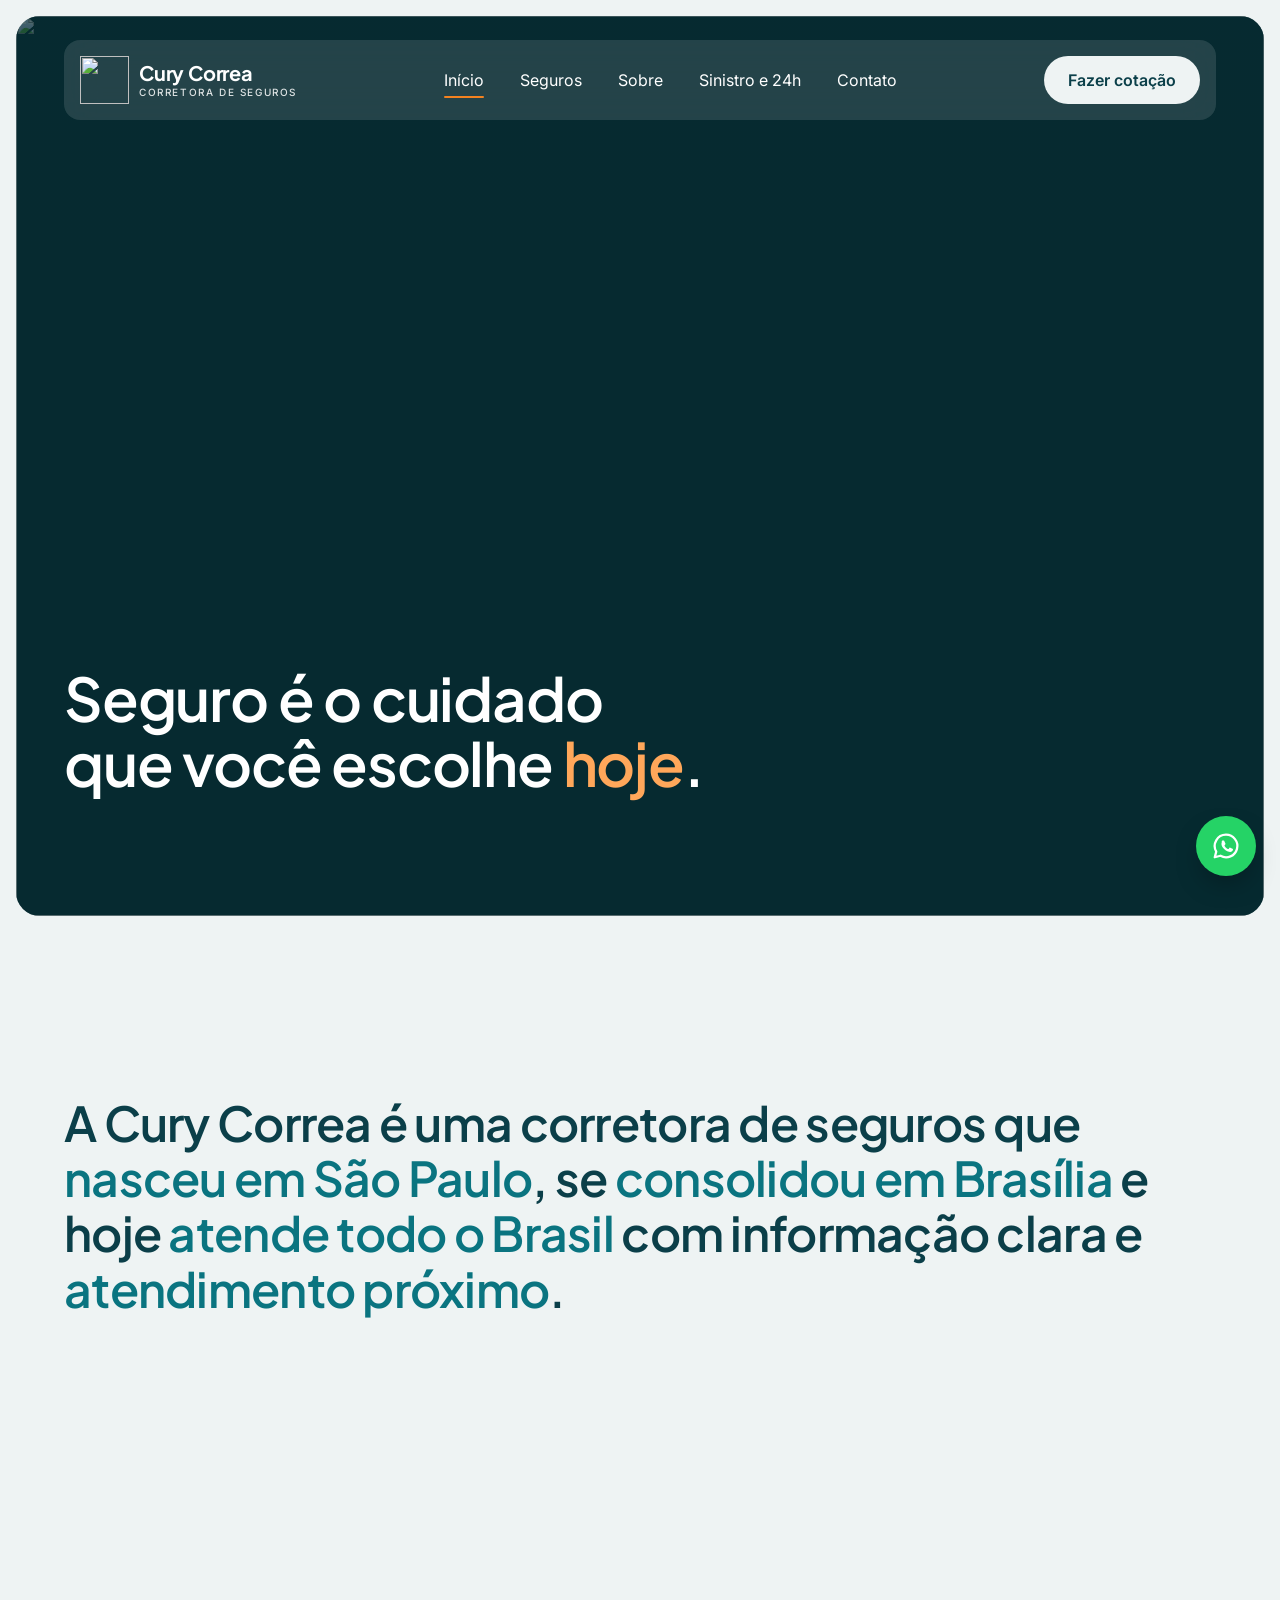
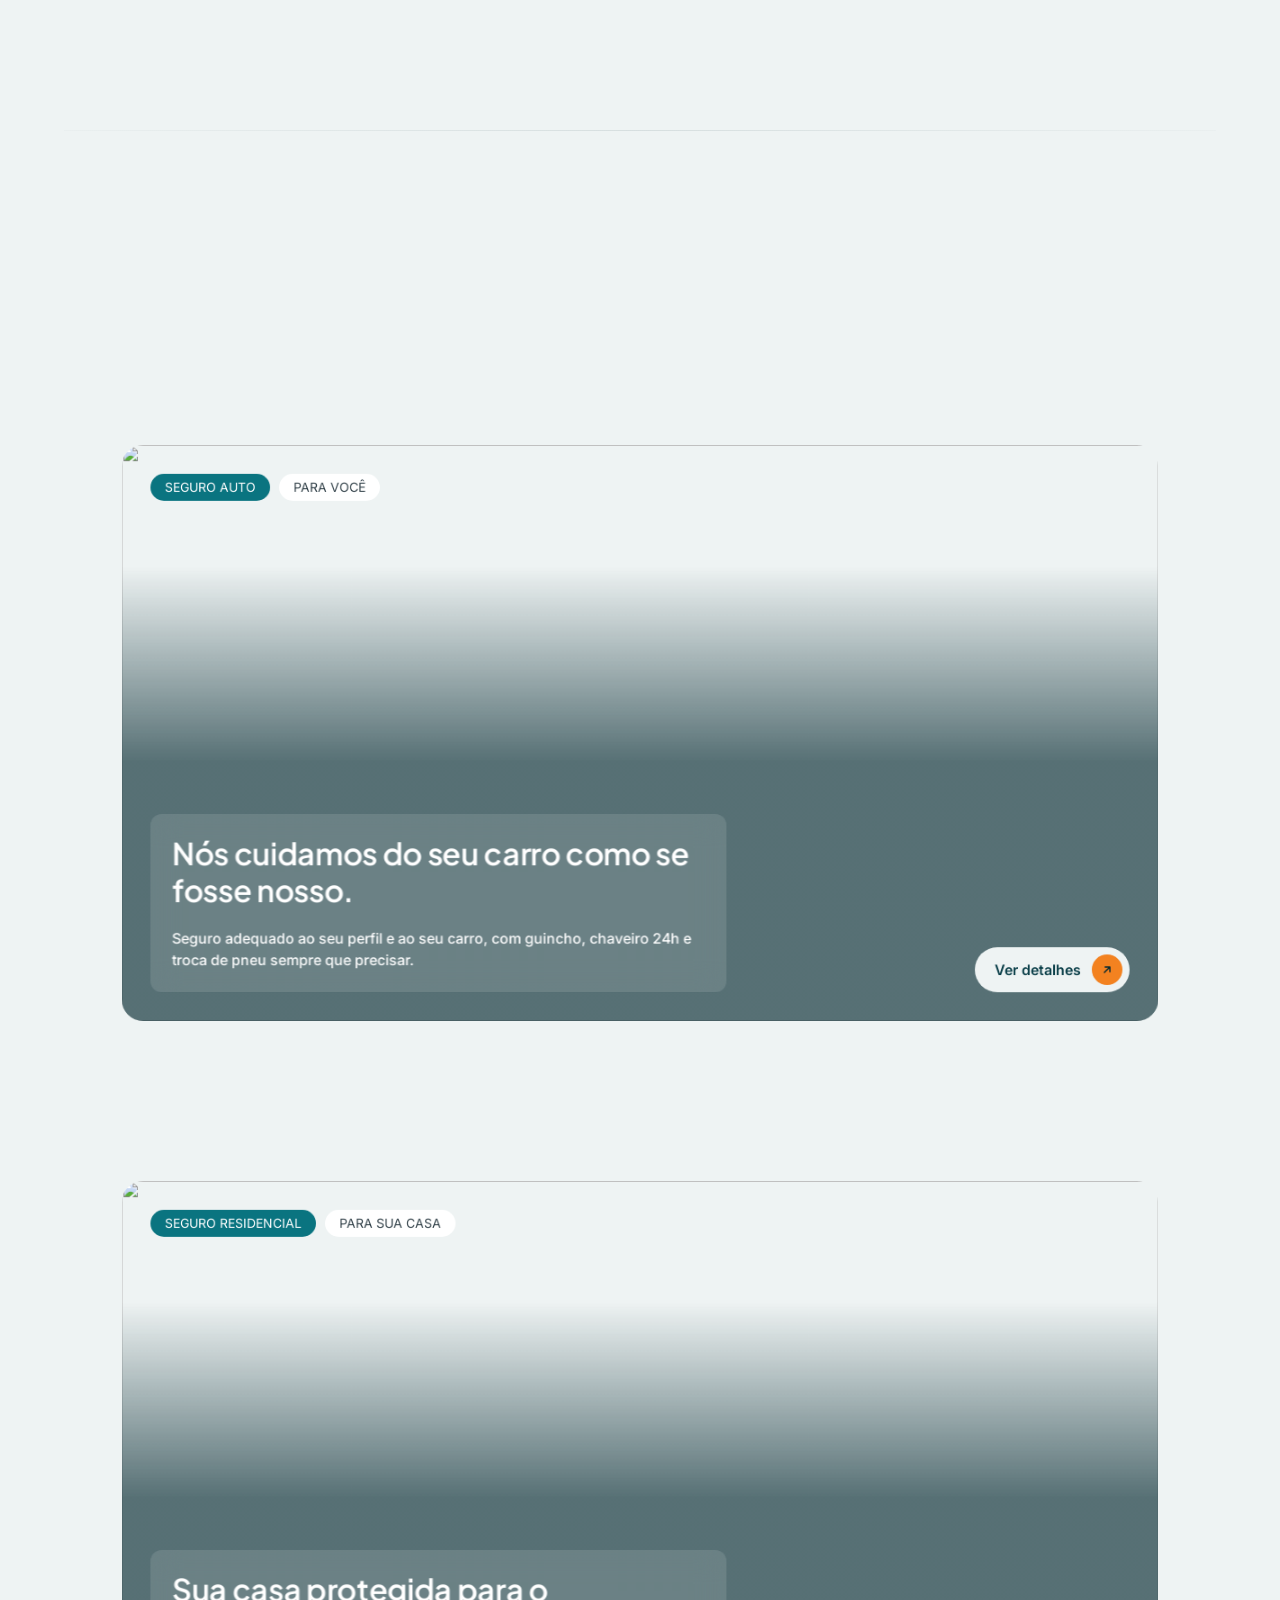
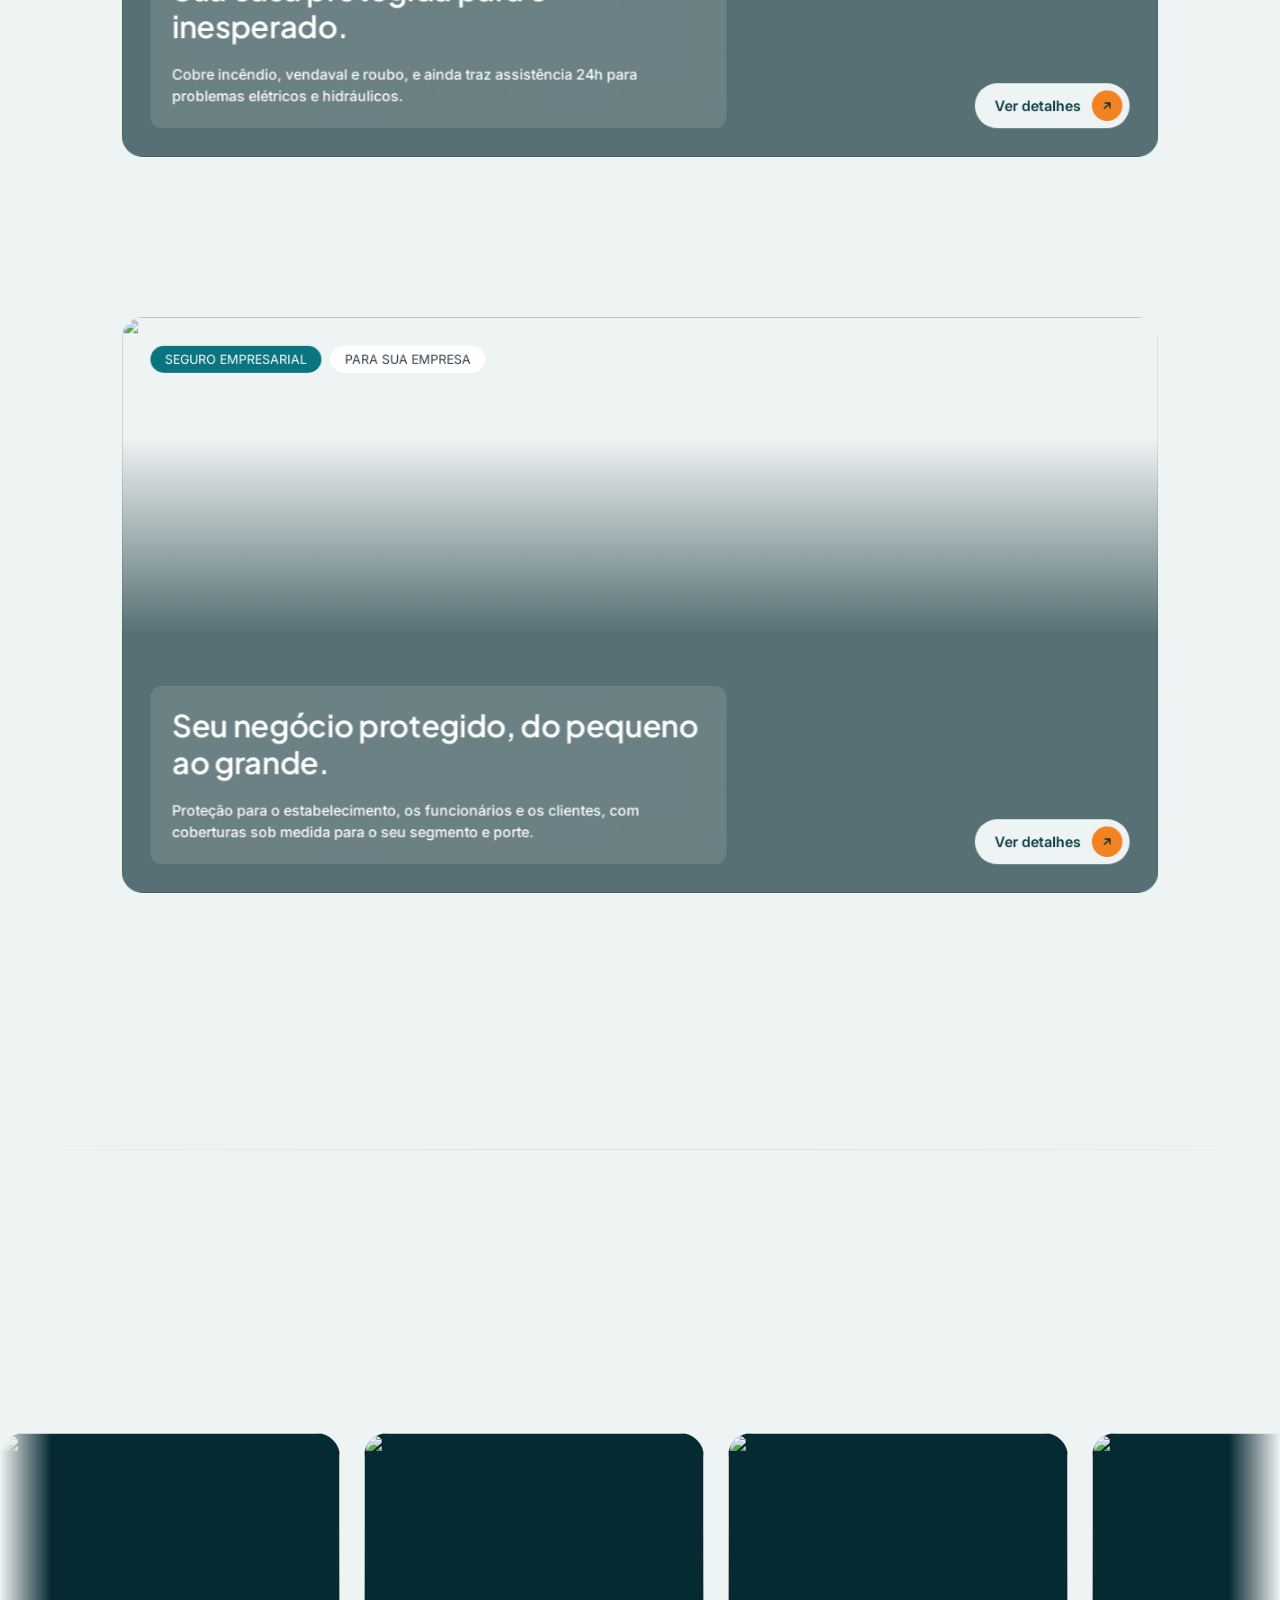
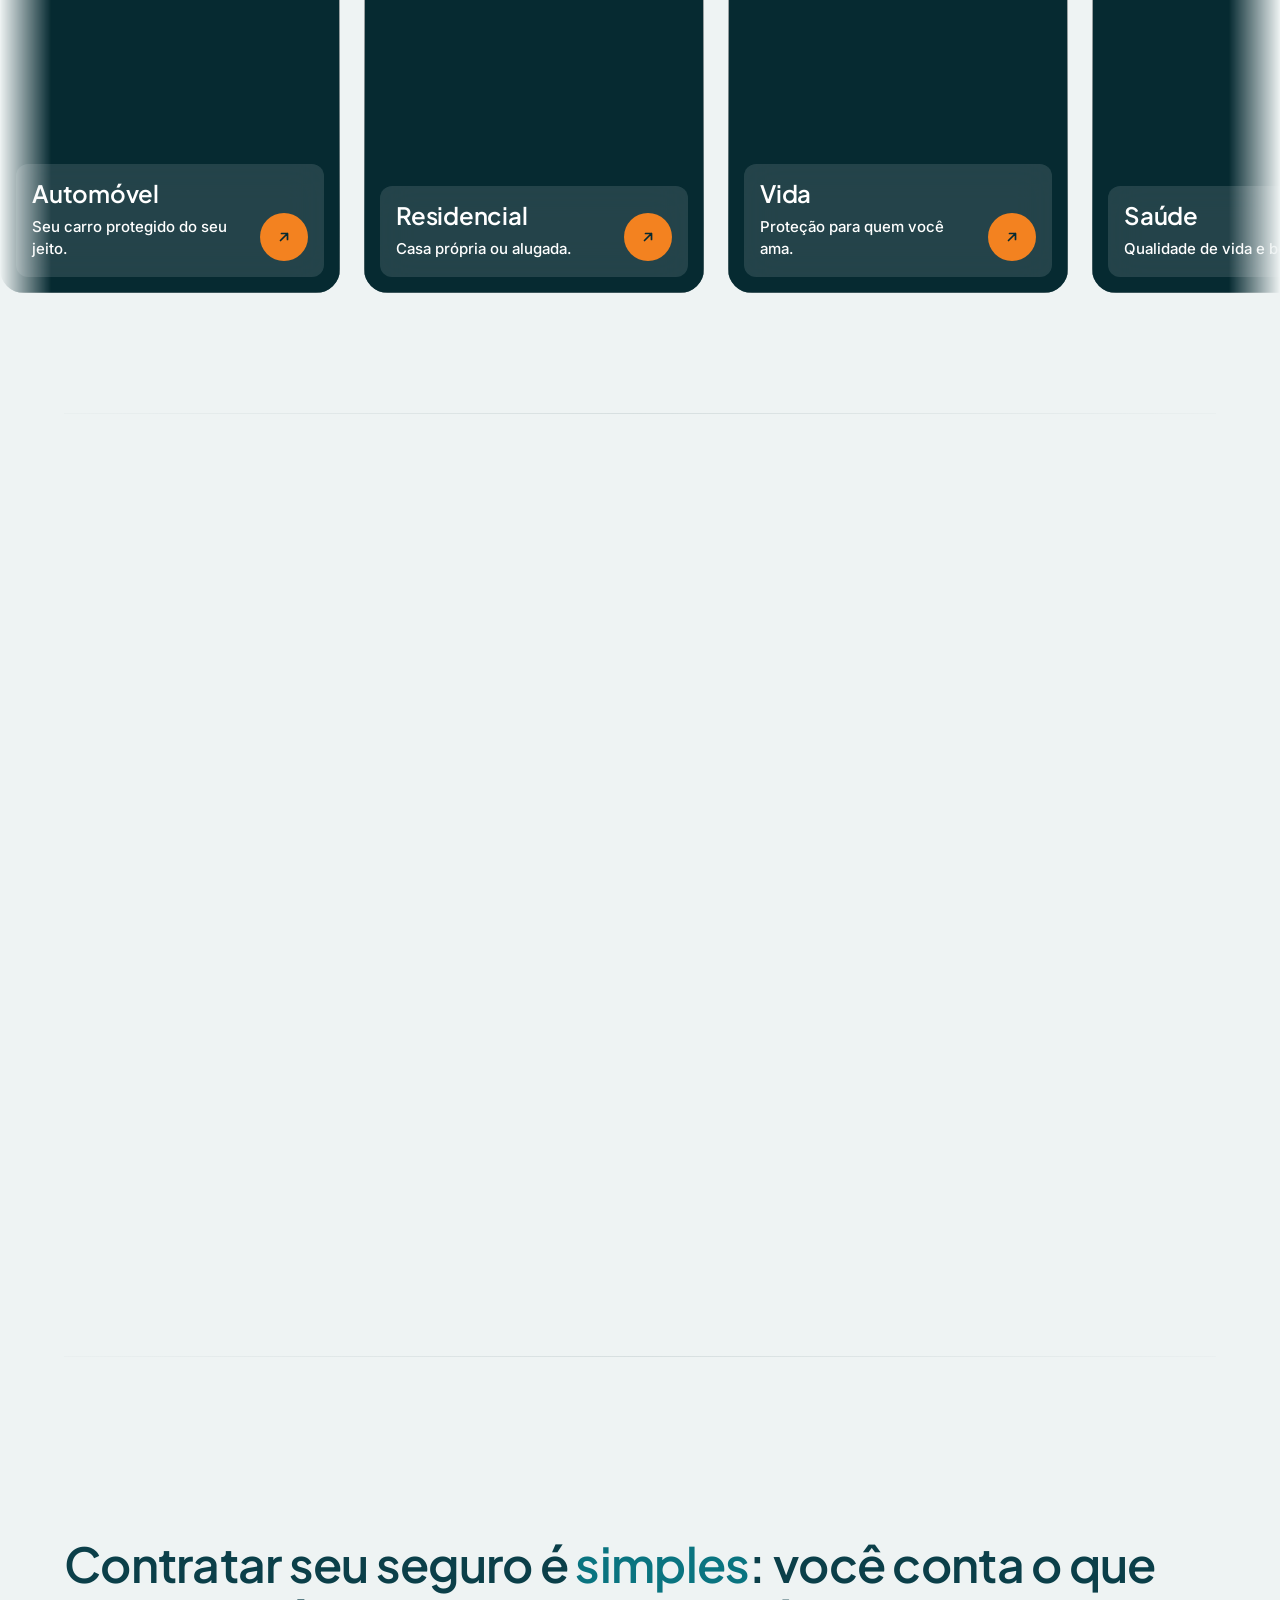
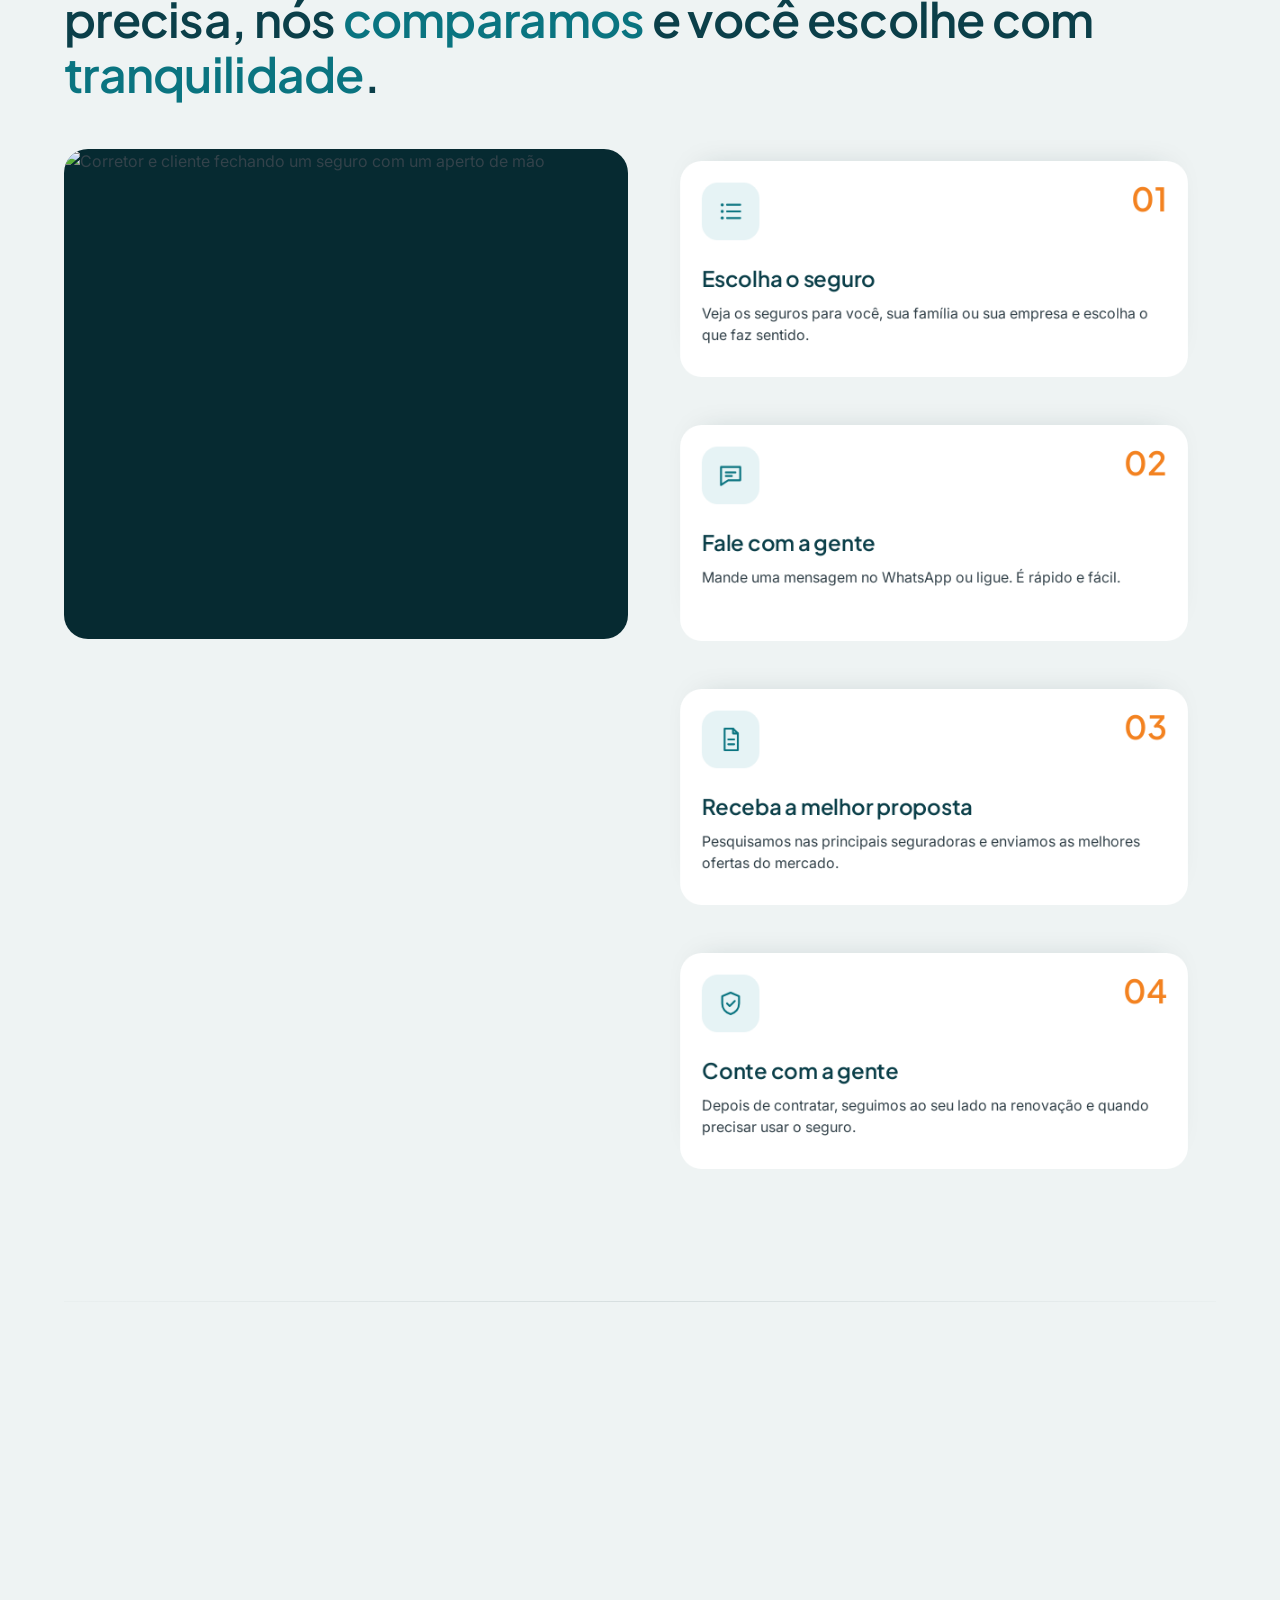
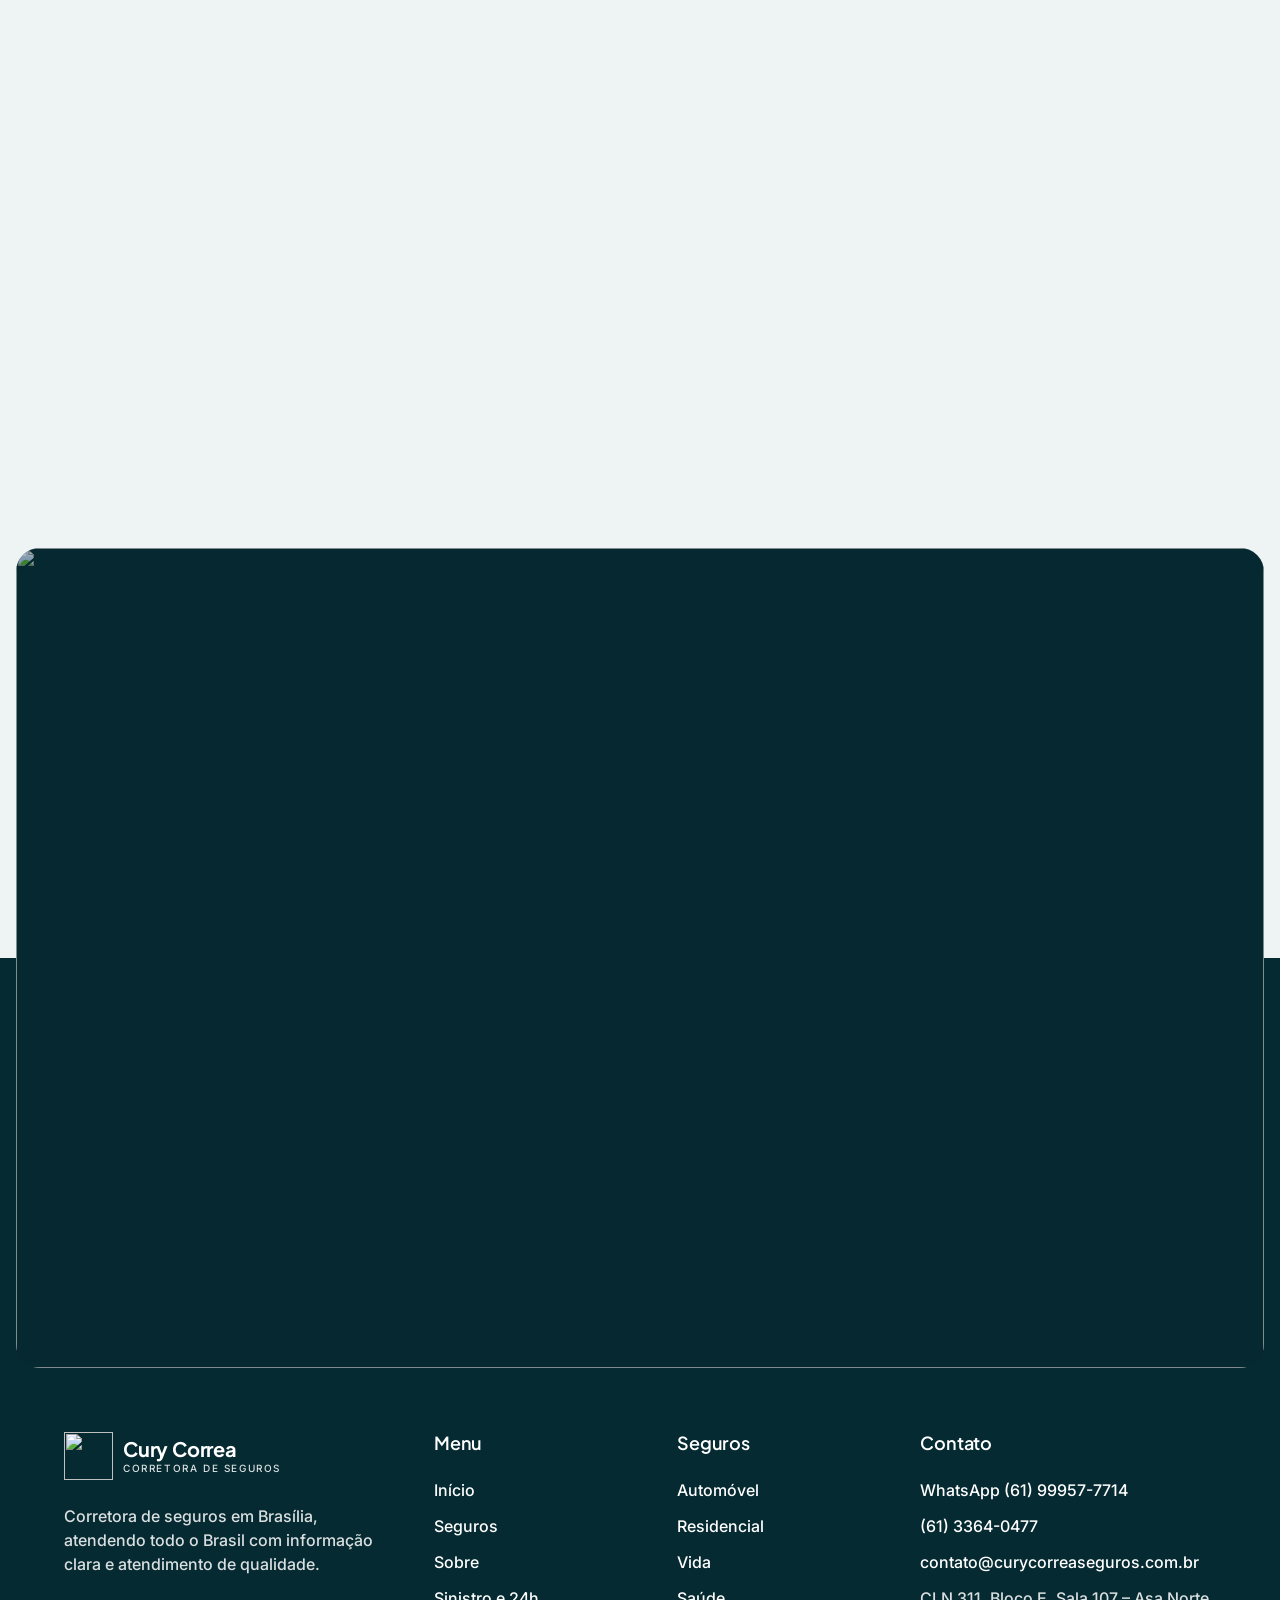
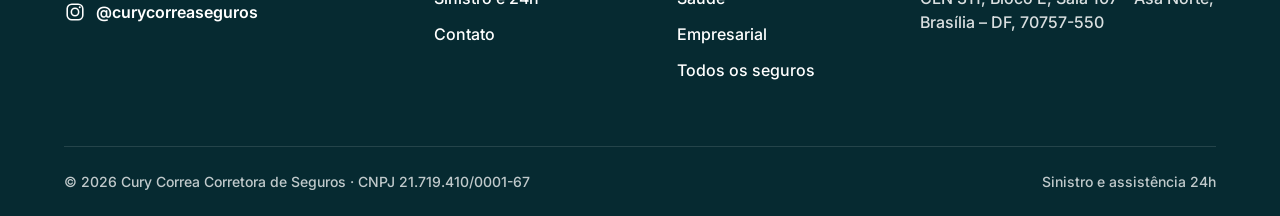
==== index.html @ 8db3d8bc "Alinha o conteúdo ao site antigo e remove informações não confirmadas - Adiciona HDI, Bradesco, Azul" ====
<!doctype html>
<html lang="pt-BR">
<head>
  <meta charset="utf-8">
  <meta name="viewport" content="width=device-width, initial-scale=1">
  <title>Cury Correa Seguros – Corretora de seguros em Brasília</title>
  <meta name="description" content="Corretora de seguros em Brasília que atende todo o Brasil. Comparamos diversas seguradoras para encontrar o seguro certo para você, sua família e sua empresa.">
  <meta name="theme-color" content="#062A31">
  <link rel="icon" href="images/favicon.png" type="image/png">
  <link rel="apple-touch-icon" href="images/favicon.png">
  <link rel="preconnect" href="https://fonts.googleapis.com">
  <link rel="preconnect" href="https://fonts.gstatic.com" crossorigin>
  <link href="https://fonts.googleapis.com/css2?family=Plus+Jakarta+Sans:wght@500;600;700&family=Inter:wght@400;500;600&display=swap" rel="stylesheet">
  <link rel="stylesheet" href="css/styles.css">
  <script>document.documentElement.classList.add('js');</script>
</head>
<body>

  <!-- Ícones reutilizados -->
  <svg width="0" height="0" style="position:absolute" aria-hidden="true">
    <symbol id="i-arrow" viewBox="0 0 16 16"><path d="M4.5 11.5l7-7M5.5 4.5h6v6" fill="none" stroke="currentColor" stroke-width="1.7" stroke-linecap="round" stroke-linejoin="round"/></symbol>
    <symbol id="i-whatsapp" viewBox="0 0 24 24"><path d="M12 3a9 9 0 0 0-7.8 13.5L3 21l4.6-1.2A9 9 0 1 0 12 3z" fill="none" stroke="currentColor" stroke-width="1.8" stroke-linejoin="round"/><path d="M8.6 8.2c.3-.6.6-.6.9-.6h.6c.2 0 .4 0 .6.5l.8 1.9c.1.2.1.4 0 .6l-.6.8c-.1.2-.2.3 0 .6.6 1 1.5 1.9 2.6 2.4.3.1.4.1.6-.1l.7-.9c.2-.2.4-.2.6-.1l1.8.9c.3.1.4.2.4.4 0 .6-.3 1.4-1 1.8-.6.4-1.6.6-3.6-.3-1.9-.9-3.4-2.6-4.1-3.8-.7-1.3-.6-2.5-.3-3.1z" fill="currentColor"/></symbol>
    <symbol id="i-info" viewBox="0 0 24 24"><g fill="none" stroke="currentColor" stroke-width="1.6" stroke-linecap="round" stroke-linejoin="round"><circle cx="12" cy="12" r="9"/><path d="M12 11v5M12 7.5h.01"/></g></symbol>
    <symbol id="i-building" viewBox="0 0 24 24"><g fill="none" stroke="currentColor" stroke-width="1.6" stroke-linecap="round" stroke-linejoin="round"><path d="M3 9.5L12 4l9 5.5M5 10v8M9.5 10v8M14.5 10v8M19 10v8M3 20.5h18"/></g></symbol>
    <symbol id="i-user" viewBox="0 0 24 24"><g fill="none" stroke="currentColor" stroke-width="1.6" stroke-linecap="round" stroke-linejoin="round"><circle cx="12" cy="8" r="3.5"/><path d="M5 20c.8-3.6 3.6-5.5 7-5.5s6.2 1.9 7 5.5"/></g></symbol>
    <symbol id="i-lifebuoy" viewBox="0 0 24 24"><g fill="none" stroke="currentColor" stroke-width="1.6" stroke-linecap="round" stroke-linejoin="round"><circle cx="12" cy="12" r="9"/><circle cx="12" cy="12" r="3.8"/><path d="M5.6 5.6l3.7 3.7M14.7 14.7l3.7 3.7M18.4 5.6l-3.7 3.7M9.3 14.7l-3.7 3.7"/></g></symbol>
    <symbol id="i-list" viewBox="0 0 24 24"><g fill="none" stroke="currentColor" stroke-width="1.6" stroke-linecap="round" stroke-linejoin="round"><path d="M9 6.5h11M9 12h11M9 17.5h11"/></g><circle cx="5" cy="6.5" r="1.3" fill="currentColor"/><circle cx="5" cy="12" r="1.3" fill="currentColor"/><circle cx="5" cy="17.5" r="1.3" fill="currentColor"/></symbol>
    <symbol id="i-chat" viewBox="0 0 24 24"><g fill="none" stroke="currentColor" stroke-width="1.6" stroke-linecap="round" stroke-linejoin="round"><path d="M4 5h16v11H10l-6 4z"/><path d="M8 9.5h8M8 12.5h5"/></g></symbol>
    <symbol id="i-doc" viewBox="0 0 24 24"><g fill="none" stroke="currentColor" stroke-width="1.6" stroke-linecap="round" stroke-linejoin="round"><path d="M7 3h7l4 4v14H7z"/><path d="M14 3v4h4M10 12h5M10 16h5"/></g></symbol>
    <symbol id="i-shield" viewBox="0 0 24 24"><g fill="none" stroke="currentColor" stroke-width="1.6" stroke-linecap="round" stroke-linejoin="round"><path d="M12 3l7 3v6c0 4.5-3 7.6-7 9-4-1.4-7-4.5-7-9V6z"/><path d="M9 12l2.2 2.2L15.5 10"/></g></symbol>
    <symbol id="i-instagram" viewBox="0 0 24 24"><g fill="none" stroke="currentColor" stroke-width="1.7"><rect x="3.5" y="3.5" width="17" height="17" rx="5"/><circle cx="12" cy="12" r="4"/></g><circle cx="17.2" cy="6.8" r="1.1" fill="currentColor"/></symbol>
    <symbol id="i-phone" viewBox="0 0 24 24"><g fill="none" stroke="currentColor" stroke-width="1.6" stroke-linecap="round" stroke-linejoin="round"><path d="M6.5 3.5h3l1.5 4.5-2 1.3a10.5 10.5 0 0 0 5.7 5.7l1.3-2 4.5 1.5v3a2 2 0 0 1-2 2A16.5 16.5 0 0 1 4.5 5.5a2 2 0 0 1 2-2z"/></g></symbol>
    <symbol id="i-mail" viewBox="0 0 24 24"><g fill="none" stroke="currentColor" stroke-width="1.6" stroke-linecap="round" stroke-linejoin="round"><rect x="3" y="5" width="18" height="14" rx="2"/><path d="M3.5 6.5l8.5 6 8.5-6"/></g></symbol>
    <symbol id="i-pin" viewBox="0 0 24 24"><g fill="none" stroke="currentColor" stroke-width="1.6" stroke-linecap="round" stroke-linejoin="round"><path d="M12 21s-6.5-5.6-6.5-11a6.5 6.5 0 0 1 13 0c0 5.4-6.5 11-6.5 11z"/><circle cx="12" cy="10" r="2.4"/></g></symbol>
    <symbol id="i-clock" viewBox="0 0 24 24"><g fill="none" stroke="currentColor" stroke-width="1.6" stroke-linecap="round" stroke-linejoin="round"><circle cx="12" cy="12" r="9"/><path d="M12 7v5l3.2 2"/></g></symbol>
    <symbol id="i-wrench" viewBox="0 0 24 24"><g fill="none" stroke="currentColor" stroke-width="1.6" stroke-linecap="round" stroke-linejoin="round"><path d="M14.5 6.5a4 4 0 0 0-5.3 5L4 16.7 7.3 20l5.2-5.2a4 4 0 0 0 5-5.3l-2.5 2.5-2.3-.7-.7-2.3z"/></g></symbol>
    <symbol id="i-gift" viewBox="0 0 24 24"><g fill="none" stroke="currentColor" stroke-width="1.6" stroke-linecap="round" stroke-linejoin="round"><rect x="4" y="9" width="16" height="11" rx="1.5"/><path d="M3 9h18M12 9v11M12 9c-2-3.5-6-3.5-5-1 .6 1.2 3 1 5 1zM12 9c2-3.5 6-3.5 5-1-.6 1.2-3 1-5 1z"/></g></symbol>
  </svg>

  <!-- ===== MENU ===== -->
  <header class="site-header" data-header>
    <div class="site-header__bar">
      <a class="brand" href="index.html" aria-label="Cury Correa Seguros – Início">
        <img src="images/logo-simbolo.png" alt="" width="49" height="48">
        <span class="brand__text"><span class="brand__name">Cury Correa</span><span class="brand__tag">Corretora de Seguros</span></span>
      </a>
      <nav class="site-nav" id="site-nav" aria-label="Principal">
        <a href="index.html" aria-current="page">Início</a>
        <a href="seguros.html">Seguros</a>
        <a href="sobre.html">Sobre</a>
        <a href="sinistros.html">Sinistro e 24h</a>
        <a href="contato.html">Contato</a>
        <a class="btn btn--light btn--plain site-nav__cta-mobile" href="https://wa.me/5561999577714" data-wa="Olá! Vim pelo site e quero fazer uma cotação." target="_blank" rel="noopener">Cotar pelo WhatsApp</a>
      </nav>
      <a class="btn btn--light btn--plain site-header__cta" href="https://wa.me/5561999577714" data-wa="Olá! Vim pelo site e quero fazer uma cotação." target="_blank" rel="noopener">Fazer cotação</a>
      <button class="menu-toggle" type="button" aria-expanded="false" aria-controls="site-nav" aria-label="Abrir menu" data-menu-toggle>
        <span></span><span></span>
      </button>
    </div>
  </header>

  <main>

    <!-- ===== TOPO ===== -->
    <section class="hero">
      <img class="hero__media" src="images/hero-inicio.jpg" alt="" fetchpriority="high">
      <div class="hero__overlay"></div>
      <div class="container hero__content">
        <h1 class="hero__title" data-split="load">Seguro é o cuidado que você escolhe <em>hoje</em>.</h1>
        <div class="hero__side" data-hero-side>
          <p class="hero__lead">Comparamos as principais seguradoras do país para encontrar o seguro certo para você, sua família e sua empresa — e ficamos do seu lado quando precisar usar.</p>
          <div class="actions">
            <a class="btn btn--light" href="https://wa.me/5561999577714" data-wa="Olá! Vim pelo site e quero fazer uma cotação." target="_blank" rel="noopener">
              <span class="btn__label">Cotar pelo WhatsApp</span>
              <span class="btn__icon"><svg><use href="#i-arrow"/></svg><svg><use href="#i-arrow"/></svg></span>
            </a>
            <a class="btn btn--ghost" href="seguros.html">Ver seguros</a>
          </div>
        </div>
      </div>
    </section>

    <!-- ===== QUEM SOMOS + NÚMEROS ===== -->
    <section class="section" id="quem-somos">
      <div class="container">
        <div class="section-head">
          <span class="pill" data-reveal>Quem somos</span>
          <h2 class="title accent" data-split="scroll">A Cury Correa é uma corretora de seguros que <em>nasceu em São Paulo</em>, se <em>consolidou em Brasília</em> e hoje <em>atende todo o Brasil</em> com informação clara e <em>atendimento próximo</em>.</h2>
        </div>
        <div class="stats">
          <div class="stat" data-reveal>
            <p class="stat__value">Diversas</p>
            <p class="stat__text">Seguradoras parceiras para comparar e escolher a melhor proposta para você.</p>
          </div>
          <div class="stat" data-reveal>
            <p class="stat__value">Todo o Brasil</p>
            <p class="stat__text">Clientes em todas as regiões do país e até no exterior.</p>
          </div>
          <div class="stat" data-reveal>
            <p class="stat__value">Sob medida</p>
            <p class="stat__text">Atendimento personalizado, com avaliação dos seus riscos, custos e benefícios.</p>
          </div>
          <div class="stat" data-reveal>
            <p class="stat__value" data-count="24" data-suffix="h">24h</p>
            <p class="stat__text">De assistência das seguradoras: guincho, chaveiro, eletricista, encanador e mais.</p>
          </div>
        </div>
      </div>
    </section>

    <div class="container"><hr class="divider"></div>

    <!-- ===== DESTAQUES (cards empilhados) ===== -->
    <section class="section" id="destaques">
      <div class="container">
        <div class="section-head section-head--center">
          <span class="pill" data-reveal>Seguros em destaque</span>
          <h2 class="title" data-reveal>Proteção para o que <em>mais importa</em></h2>
        </div>
        <div class="cases">
          <article class="case-wrap">
            <div class="case-card" data-scale>
              <img class="case-card__bg" src="images/seguro-auto.jpg" alt="" loading="lazy">
              <div class="case-card__top">
                <div class="tags">
                  <span class="tag tag--teal">Seguro Auto</span>
                  <span class="tag">Para você</span>
                </div>
                <a class="case-card__fab" href="seguros.html#auto" aria-label="Ver detalhes do Seguro Auto"><svg><use href="#i-arrow"/></svg></a>
              </div>
              <div class="case-card__bottom">
                <div class="glass case-card__box">
                  <h3>Nós cuidamos do seu carro como se fosse nosso.</h3>
                  <p>Seguro adequado ao seu perfil e ao seu carro, com guincho, chaveiro 24h e troca de pneu sempre que precisar.</p>
                </div>
                <a class="btn btn--light btn--sm case-card__btn" href="seguros.html#auto">
                  <span class="btn__label">Ver detalhes</span>
                  <span class="btn__icon"><svg><use href="#i-arrow"/></svg><svg><use href="#i-arrow"/></svg></span>
                </a>
              </div>
            </div>
          </article>
          <article class="case-wrap">
            <div class="case-card" data-scale>
              <img class="case-card__bg" src="images/seguro-residencial.jpg" alt="" loading="lazy">
              <div class="case-card__top">
                <div class="tags">
                  <span class="tag tag--teal">Seguro Residencial</span>
                  <span class="tag">Para sua casa</span>
                </div>
                <a class="case-card__fab" href="seguros.html#residencial" aria-label="Ver detalhes do Seguro Residencial"><svg><use href="#i-arrow"/></svg></a>
              </div>
              <div class="case-card__bottom">
                <div class="glass case-card__box">
                  <h3>Sua casa protegida para o inesperado.</h3>
                  <p>Cobre incêndio, vendaval e roubo, e ainda traz assistência 24h para problemas elétricos e hidráulicos.</p>
                </div>
                <a class="btn btn--light btn--sm case-card__btn" href="seguros.html#residencial">
                  <span class="btn__label">Ver detalhes</span>
                  <span class="btn__icon"><svg><use href="#i-arrow"/></svg><svg><use href="#i-arrow"/></svg></span>
                </a>
              </div>
            </div>
          </article>
          <article class="case-wrap">
            <div class="case-card" data-scale>
              <img class="case-card__bg" src="images/seguro-empresarial.jpg" alt="" loading="lazy">
              <div class="case-card__top">
                <div class="tags">
                  <span class="tag tag--teal">Seguro Empresarial</span>
                  <span class="tag">Para sua empresa</span>
                </div>
                <a class="case-card__fab" href="seguros.html#empresarial" aria-label="Ver detalhes do Seguro Empresarial"><svg><use href="#i-arrow"/></svg></a>
              </div>
              <div class="case-card__bottom">
                <div class="glass case-card__box">
                  <h3>Seu negócio protegido, do pequeno ao grande.</h3>
                  <p>Proteção para o estabelecimento, os funcionários e os clientes, com coberturas sob medida para o seu segmento e porte.</p>
                </div>
                <a class="btn btn--light btn--sm case-card__btn" href="seguros.html#empresarial">
                  <span class="btn__label">Ver detalhes</span>
                  <span class="btn__icon"><svg><use href="#i-arrow"/></svg><svg><use href="#i-arrow"/></svg></span>
                </a>
              </div>
            </div>
          </article>
        </div>
        <div class="center section-foot" data-reveal>
          <a class="btn btn--dark" href="seguros.html">
            <span class="btn__label">Ver todos os seguros</span>
            <span class="btn__icon"><svg><use href="#i-arrow"/></svg><svg><use href="#i-arrow"/></svg></span>
          </a>
        </div>
      </div>
    </section>

    <div class="container"><hr class="divider"></div>

    <!-- ===== TODOS OS SEGUROS (carrossel infinito) ===== -->
    <section class="section" id="seguros">
      <div class="container">
        <div class="section-head section-head--center">
          <span class="pill" data-reveal>Nossos seguros</span>
          <h2 class="title" data-reveal>Encontre o <em>seu seguro</em></h2>
        </div>
      </div>
      <div class="ticker" data-ticker>
        <ul class="ticker__track" data-ticker-track>
          <li class="seguro-card"><a href="seguros.html#auto"><img src="images/seguro-auto.jpg" alt="" loading="lazy"><div class="glass seguro-card__box"><div><h3>Automóvel</h3><p>Seu carro protegido do seu jeito.</p></div><span class="seguro-card__go"><svg><use href="#i-arrow"/></svg></span></div></a></li>
          <li class="seguro-card"><a href="seguros.html#residencial"><img src="images/seguro-residencial.jpg" alt="" loading="lazy"><div class="glass seguro-card__box"><div><h3>Residencial</h3><p>Casa própria ou alugada.</p></div><span class="seguro-card__go"><svg><use href="#i-arrow"/></svg></span></div></a></li>
          <li class="seguro-card"><a href="seguros.html#vida"><img src="images/seguro-vida.jpg" alt="" loading="lazy"><div class="glass seguro-card__box"><div><h3>Vida</h3><p>Proteção para quem você ama.</p></div><span class="seguro-card__go"><svg><use href="#i-arrow"/></svg></span></div></a></li>
          <li class="seguro-card"><a href="seguros.html#saude"><img src="images/seguro-saude.jpg" alt="" loading="lazy"><div class="glass seguro-card__box"><div><h3>Saúde</h3><p>Qualidade de vida e boa rede.</p></div><span class="seguro-card__go"><svg><use href="#i-arrow"/></svg></span></div></a></li>
          <li class="seguro-card"><a href="seguros.html#viagem"><img src="images/seguro-viagem.jpg" alt="" loading="lazy"><div class="glass seguro-card__box"><div><h3>Viagem</h3><p>Preocupe-se só com o roteiro.</p></div><span class="seguro-card__go"><svg><use href="#i-arrow"/></svg></span></div></a></li>
          <li class="seguro-card"><a href="seguros.html#aluguel"><img src="images/seguro-aluguel.jpg" alt="" loading="lazy"><div class="glass seguro-card__box"><div><h3>Aluguel</h3><p>Alugue sem precisar de fiador.</p></div><span class="seguro-card__go"><svg><use href="#i-arrow"/></svg></span></div></a></li>
          <li class="seguro-card"><a href="seguros.html#portateis"><img src="images/seguro-portateis.jpg" alt="" loading="lazy"><div class="glass seguro-card__box"><div><h3>Portáteis</h3><p>Celular, notebook e câmera.</p></div><span class="seguro-card__go"><svg><use href="#i-arrow"/></svg></span></div></a></li>
          <li class="seguro-card"><a href="seguros.html#empresarial"><img src="images/seguro-empresarial.jpg" alt="" loading="lazy"><div class="glass seguro-card__box"><div><h3>Empresarial</h3><p>Do pequeno ao grande negócio.</p></div><span class="seguro-card__go"><svg><use href="#i-arrow"/></svg></span></div></a></li>
          <li class="seguro-card"><a href="seguros.html#condominio"><img src="images/seguro-condominio.jpg" alt="" loading="lazy"><div class="glass seguro-card__box"><div><h3>Condomínio</h3><p>Tranquilidade para o síndico.</p></div><span class="seguro-card__go"><svg><use href="#i-arrow"/></svg></span></div></a></li>
          <li class="seguro-card"><a href="seguros.html#eventos"><img src="images/seguro-eventos.jpg" alt="" loading="lazy"><div class="glass seguro-card__box"><div><h3>Eventos</h3><p>Do início ao fim da festa.</p></div><span class="seguro-card__go"><svg><use href="#i-arrow"/></svg></span></div></a></li>
        </ul>
        <div class="ticker__dots" data-ticker-dots aria-hidden="true"></div>
      </div>
    </section>

    <div class="container"><hr class="divider"></div>

    <!-- ===== POR QUE A CURY CORREA ===== -->
    <section class="section" id="diferenciais">
      <div class="container">
        <div class="section-head">
          <span class="pill" data-reveal>Por que a Cury Correa</span>
          <h2 class="title" data-reveal>Seguro <em>sem dor de cabeça</em></h2>
        </div>
        <div class="services">
          <div class="service-card" data-reveal>
            <span class="icon"><svg><use href="#i-info"/></svg></span>
            <div class="service-card__body">
              <h3>Informação clara</h3>
              <p>Explicamos cada cobertura com precisão, para você saber exatamente o que está contratando.</p>
            </div>
          </div>
          <div class="service-card" data-reveal>
            <span class="icon"><svg><use href="#i-building"/></svg></span>
            <div class="service-card__body">
              <h3>As principais seguradoras</h3>
              <p>Comparamos diversas seguradoras e buscamos as melhores condições de pagamento.</p>
            </div>
          </div>
          <div class="service-cta" data-reveal>
            <img class="service-cta__bg" src="images/atendimento.jpg" alt="" loading="lazy">
            <div class="glass service-cta__box">
              <h3>Fale com um <em>corretor</em></h3>
              <p>Tire suas dúvidas e peça sua cotação.</p>
              <a class="btn btn--light" href="https://wa.me/5561999577714" data-wa="Olá! Vim pelo site e quero falar com um corretor." target="_blank" rel="noopener">
                <span class="btn__label">Chamar no WhatsApp</span>
                <span class="btn__icon"><svg><use href="#i-arrow"/></svg><svg><use href="#i-arrow"/></svg></span>
              </a>
            </div>
          </div>
          <div class="service-card" data-reveal>
            <span class="icon"><svg><use href="#i-user"/></svg></span>
            <div class="service-card__body">
              <h3>Atendimento personalizado</h3>
              <p>Avaliamos seus riscos, necessidades, custos e benefícios antes de indicar um seguro.</p>
            </div>
          </div>
          <div class="service-card" data-reveal>
            <span class="icon"><svg><use href="#i-lifebuoy"/></svg></span>
            <div class="service-card__body">
              <h3>Apoio no sinistro</h3>
              <p>Acompanhamos seu sinistro do início ao fim e orientamos o uso da assistência 24h.</p>
            </div>
          </div>
        </div>
      </div>
    </section>

    <div class="container"><hr class="divider"></div>

    <!-- ===== COMO FUNCIONA ===== -->
    <section class="section" id="como-funciona">
      <div class="container">
        <div class="section-head">
          <span class="pill" data-reveal>Como funciona</span>
          <h2 class="title accent" data-split="scroll">Contratar seu seguro é <em>simples</em>: você conta o que precisa, nós <em>comparamos</em> e você escolhe com <em>tranquilidade</em>.</h2>
        </div>
        <div class="approach">
          <div class="approach__media">
            <img src="images/corretor.jpg" alt="Corretor e cliente fechando um seguro com um aperto de mão" loading="lazy">
          </div>
          <ol class="steps">
            <li class="step-wrap">
              <div class="step" data-scale>
                <div class="step__top">
                  <span class="icon"><svg><use href="#i-list"/></svg></span>
                  <span class="step__num">01</span>
                </div>
                <div class="step__body">
                  <h3>Escolha o seguro</h3>
                  <p>Veja os seguros para você, sua família ou sua empresa e escolha o que faz sentido.</p>
                </div>
              </div>
            </li>
            <li class="step-wrap">
              <div class="step" data-scale>
                <div class="step__top">
                  <span class="icon"><svg><use href="#i-chat"/></svg></span>
                  <span class="step__num">02</span>
                </div>
                <div class="step__body">
                  <h3>Fale com a gente</h3>
                  <p>Mande uma mensagem no WhatsApp ou ligue. É rápido e fácil.</p>
                </div>
              </div>
            </li>
            <li class="step-wrap">
              <div class="step" data-scale>
                <div class="step__top">
                  <span class="icon"><svg><use href="#i-doc"/></svg></span>
                  <span class="step__num">03</span>
                </div>
                <div class="step__body">
                  <h3>Receba a melhor proposta</h3>
                  <p>Pesquisamos nas principais seguradoras e enviamos as melhores ofertas do mercado.</p>
                </div>
              </div>
            </li>
            <li class="step-wrap">
              <div class="step" data-scale>
                <div class="step__top">
                  <span class="icon"><svg><use href="#i-shield"/></svg></span>
                  <span class="step__num">04</span>
                </div>
                <div class="step__body">
                  <h3>Conte com a gente</h3>
                  <p>Depois de contratar, seguimos ao seu lado na renovação e quando precisar usar o seguro.</p>
                </div>
              </div>
            </li>
          </ol>
        </div>
      </div>
    </section>

    <div class="container"><hr class="divider"></div>

    <!-- ===== SEGURADORAS PARCEIRAS ===== -->
    <section class="section" id="seguradoras">
      <div class="container">
        <div class="section-head section-head--center">
          <span class="pill" data-reveal>Seguradoras parceiras</span>
          <h2 class="title" data-reveal>Trabalhamos com as <em>melhores</em></h2>
        </div>
        <ul class="logos">
          <li data-reveal><img src="images/seguradoras/porto-seguro.png" alt="Porto Seguro" loading="lazy"></li>
          <li data-reveal><img src="images/seguradoras/allianz.png" alt="Allianz" loading="lazy"></li>
          <li data-reveal><img src="images/seguradoras/tokio-marine.png" alt="Tokio Marine" loading="lazy"></li>
          <li data-reveal><img src="images/seguradoras/sulamerica.png" alt="SulAmérica" loading="lazy"></li>
          <li data-reveal><img src="images/seguradoras/mapfre.png" alt="Mapfre" loading="lazy"></li>
          <li data-reveal><img src="images/seguradoras/sompo.png" alt="Sompo Seguros" loading="lazy"></li>
          <li data-reveal><img src="images/seguradoras/itau.png" alt="Itaú Seguros" loading="lazy"></li>
          <li data-reveal><img src="images/seguradoras/liberty.png" alt="Liberty Seguros" loading="lazy"></li>
          <li data-reveal><img src="images/seguradoras/hdi.png" alt="HDI Seguros" loading="lazy"></li>
          <li data-reveal><img src="images/seguradoras/bradesco.png" alt="Bradesco Seguros" loading="lazy"></li>
          <li data-reveal><img src="images/seguradoras/azul.png" alt="Azul Seguros" loading="lazy"></li>
          <li data-reveal><img src="images/seguradoras/chubb.png" alt="Chubb Seguros" loading="lazy"></li>
        </ul>
      </div>
    </section>

    <!-- ===== CHAMADA FINAL ===== -->
    <div class="cta-wrap">
      <section class="cta">
        <img class="cta__bg" src="images/cta.jpg" alt="" loading="lazy">
        <div class="container">
          <div class="glass cta__box" data-reveal>
            <div class="cta__text">
              <h2 class="title">Quer a melhor proposta de <em>seguro</em>?</h2>
              <p>Fale com um corretor agora e receba uma cotação das principais seguradoras do mercado.</p>
            </div>
            <div class="actions">
              <a class="btn btn--light" href="https://wa.me/5561999577714" data-wa="Olá! Vim pelo site e quero fazer uma cotação." target="_blank" rel="noopener">
                <span class="btn__label">Cotar pelo WhatsApp</span>
                <span class="btn__icon"><svg><use href="#i-arrow"/></svg><svg><use href="#i-arrow"/></svg></span>
              </a>
              <a class="cta__phone" href="tel:+556133640477">ou ligue (61) 3364-0477</a>
            </div>
          </div>
        </div>
      </section>
    </div>

  </main>

  <!-- ===== RODAPÉ ===== -->
  <footer class="site-footer">
    <div class="container">
      <div class="site-footer__grid">
        <div class="site-footer__brand">
          <a class="brand" href="index.html" aria-label="Cury Correa Seguros – Início">
            <img src="images/logo-simbolo.png" alt="" width="49" height="48" loading="lazy">
            <span class="brand__text"><span class="brand__name">Cury Correa</span><span class="brand__tag">Corretora de Seguros</span></span>
          </a>
          <p>Corretora de seguros em Brasília, atendendo todo o Brasil com informação clara e atendimento de qualidade.</p>
          <a class="site-footer__insta" href="https://www.instagram.com/curycorreaseguros/" target="_blank" rel="noopener"><svg><use href="#i-instagram"/></svg>@curycorreaseguros</a>
        </div>
        <div class="site-footer__col">
          <h3>Menu</h3>
          <nav class="site-footer__links" aria-label="Rodapé">
            <a href="index.html">Início</a>
            <a href="seguros.html">Seguros</a>
            <a href="sobre.html">Sobre</a>
            <a href="sinistros.html">Sinistro e 24h</a>
            <a href="contato.html">Contato</a>
          </nav>
        </div>
        <div class="site-footer__col">
          <h3>Seguros</h3>
          <div class="site-footer__links">
            <a href="seguros.html#auto">Automóvel</a>
            <a href="seguros.html#residencial">Residencial</a>
            <a href="seguros.html#vida">Vida</a>
            <a href="seguros.html#saude">Saúde</a>
            <a href="seguros.html#empresarial">Empresarial</a>
            <a href="seguros.html">Todos os seguros</a>
          </div>
        </div>
        <div class="site-footer__col">
          <h3>Contato</h3>
          <div class="site-footer__links">
            <a href="https://wa.me/5561999577714" data-wa="Olá! Vim pelo site e quero falar com um corretor." target="_blank" rel="noopener">WhatsApp (61) 99957-7714</a>
            <a href="tel:+556133640477">(61) 3364-0477</a>
            <a href="mailto:contato@curycorreaseguros.com.br">contato@curycorreaseguros.com.br</a>
            <p>CLN 311, Bloco E, Sala 107 – Asa Norte, Brasília – DF, 70757-550</p>
          </div>
        </div>
      </div>
      <div class="site-footer__bottom">
        <p>© <span data-year>2026</span> Cury Correa Corretora de Seguros · CNPJ 21.719.410/0001-67</p>
        <p><a href="sinistros.html">Sinistro e assistência 24h</a></p>
      </div>
    </div>
  </footer>

  <a class="wa-float" href="https://wa.me/5561999577714" data-wa="Olá! Vim pelo site e quero falar com um corretor." target="_blank" rel="noopener" aria-label="Falar no WhatsApp"><svg><use href="#i-whatsapp"/></svg></a>

  <script src="js/main.js" defer></script>
</body>
</html>
---- css/styles.css ----
/* =========================================================
   Cury Correa Seguros – estilos
   Base: template Stratwell (recriado). Breakpoints:
   desktop ≥1200 · tablet 810–1199 · celular ≤809
   ========================================================= */

:root {
  /* Cores da marca (tiradas do logo) */
  --teal: #0c8c9a;          /* azul-petróleo do símbolo */
  --teal-text: #0a7480;     /* versão mais escura, para texto e etiquetas */
  --orange: #f38220;        /* laranja do símbolo */
  --orange-light: #ffa75a;  /* laranja para texto sobre foto escura */

  /* Cores do site */
  --bg: #eef3f3;            /* fundo claro */
  --surface: #ffffff;       /* cards */
  --primary: #0b3f49;       /* títulos e botões escuros */
  --primary-hover: #0f5360;
  --ink: #062a31;           /* rodapé e fundos escuros */
  --text: #33424a;
  --muted: #5b6b72;
  --line: rgba(6, 42, 49, 0.1);
  --glass: rgba(255, 255, 255, 0.12);
  --overlay: rgba(6, 42, 49, 0.55);
  --whatsapp: #25d366;

  --heading: "Plus Jakarta Sans", "Inter", system-ui, -apple-system, "Segoe UI", sans-serif;
  --sans: "Inter", system-ui, -apple-system, "Segoe UI", sans-serif;

  --container: 1152px;
  --gutter: 24px;
  --section-y: 120px;
  --head-gap: 48px;
  --radius-lg: 24px;
  --radius-md: 12px;

  --ease-out: cubic-bezier(0.22, 1, 0.36, 1);
}

/* ---------- Base ---------- */
*,
*::before,
*::after { box-sizing: border-box; }

html { -webkit-text-size-adjust: 100%; scroll-behavior: smooth; }

body {
  margin: 0;
  background: var(--bg);
  color: var(--text);
  font-family: var(--sans);
  font-size: 16px;
  line-height: 1.5;
  -webkit-font-smoothing: antialiased;
  -moz-osx-font-smoothing: grayscale;
  overflow-x: clip;
}

img, svg, iframe { display: block; max-width: 100%; }
a { color: inherit; text-decoration: none; }
button, input, select, textarea { font: inherit; color: inherit; }
button { cursor: pointer; }
h1, h2, h3, h4, p, ul, ol { margin: 0; }
ul, ol { padding: 0; list-style: none; }

h1, h2, h3, h4 {
  font-family: var(--heading);
  font-weight: 600;
  letter-spacing: -0.01em;
  color: var(--primary);
}

/* Destaques nos títulos: só cor, sem itálico */
em { font-style: normal; }

:focus-visible {
  outline: 2px solid var(--orange);
  outline-offset: 3px;
}

.sr-only {
  position: absolute;
  width: 1px;
  height: 1px;
  overflow: hidden;
  clip: rect(0 0 0 0);
  white-space: nowrap;
}

.container {
  width: min(var(--container), 100% - var(--gutter) * 2);
  margin-inline: auto;
}

.center { display: flex; justify-content: center; }

/* ---------- Tipografia ---------- */
.title {
  font-size: 48px;
  line-height: 1.15;
  letter-spacing: -0.015em;
}

/* Palavras em itálico ficam em azul-petróleo nos títulos com .accent */
.accent em { color: var(--teal-text); }
.accent em.plain { color: inherit; }

.lead { font-size: 18px; line-height: 1.6; color: var(--text); max-width: 640px; }

.word { display: inline-block; }

/* ---------- Ícones ---------- */
.icon {
  display: grid;
  place-items: center;
  width: 64px;
  height: 64px;
  border-radius: 18px;
  background: rgba(12, 140, 154, 0.1);
  color: var(--teal-text);
  flex-shrink: 0;
}
.icon svg { width: 32px; height: 32px; }

/* ---------- Etiqueta (pill) ---------- */
.pill {
  display: inline-flex;
  align-items: center;
  gap: 6px;
  align-self: flex-start;
  padding: 6px 16px;
  border: 1px solid var(--line);
  border-radius: 100px;
  color: var(--ink);
  font-size: 14px;
  line-height: 1.5;
  text-transform: uppercase;
}
.pill::before {
  content: "";
  width: 12px;
  height: 12px;
  border-radius: 50%;
  background: var(--orange);
}
.pill--light { border-color: rgba(255, 255, 255, 0.3); color: var(--surface); }

/* ---------- Botões ---------- */
.btn {
  display: inline-flex;
  align-items: center;
  gap: 12px;
  height: 56px;
  padding: 8px 8px 8px 24px;
  border: 0;
  border-radius: 100px;
  font-family: var(--sans);
  font-size: 16px;
  font-weight: 600;
  line-height: 1.5;
  white-space: nowrap;
  cursor: pointer;
  transition: background-color 0.3s ease, color 0.3s ease, transform 0.3s var(--ease-out);
}
.btn:active { transform: scale(0.97); }

.btn--light { background: var(--bg); color: var(--primary); }
.btn--light:hover { background: var(--surface); }
.btn--dark { background: var(--primary); color: var(--surface); }
.btn--dark:hover { background: var(--primary-hover); }
.btn--ghost {
  background: transparent;
  color: var(--surface);
  box-shadow: inset 0 0 0 1px rgba(255, 255, 255, 0.45);
  padding-right: 24px;
}
.btn--ghost:hover { background: rgba(255, 255, 255, 0.1); }

.btn--plain { height: 48px; padding: 12px 24px; }
.btn--sm { height: 50px; padding: 8px 8px 8px 22px; }

.btn__icon {
  position: relative;
  display: grid;
  place-items: center;
  width: 40px;
  height: 40px;
  border-radius: 50%;
  overflow: hidden;
  flex-shrink: 0;
  background: var(--orange);
  color: var(--ink);
}
.btn--sm .btn__icon { width: 34px; height: 34px; }

/* Seta sai pela diagonal e outra entra no lugar */
.btn__icon svg {
  position: absolute;
  width: 14px;
  height: 14px;
  transition: transform 0.45s var(--ease-out);
}
.btn__icon svg + svg { transform: translate(-150%, 150%); }
.btn:hover .btn__icon svg:first-child { transform: translate(150%, -150%); }
.btn:hover .btn__icon svg + svg { transform: translate(0, 0); }

.actions { display: flex; flex-wrap: wrap; align-items: center; gap: 12px; }

/* ---------- Vidro (glass) ---------- */
.glass {
  background: var(--glass);
  -webkit-backdrop-filter: blur(16px);
  backdrop-filter: blur(16px);
  border-radius: var(--radius-md);
}

/* ---------- Divisor ---------- */
.divider {
  height: 1px;
  margin: 0;
  border: 0;
  background: linear-gradient(90deg, rgba(6, 42, 49, 0.02), rgba(6, 42, 49, 0.1) 50%, rgba(6, 42, 49, 0.02));
}

/* ---------- Seções ---------- */
.section { padding-block: var(--section-y); }
.section--flush-top { padding-top: 0; }

.section-head {
  display: flex;
  flex-direction: column;
  gap: 24px;
  margin-bottom: var(--head-gap);
}
.section-head--center { align-items: center; text-align: center; }
.section-head--center .pill { align-self: center; }
.section-head--center .lead { margin-inline: auto; }

.section-foot { margin-top: 48px; }

/* =========================================================
   Menu
   ========================================================= */
.site-header {
  position: absolute;
  top: 40px;
  left: 0;
  right: 0;
  z-index: 50;
}

.site-header__bar {
  display: flex;
  align-items: center;
  justify-content: space-between;
  flex-wrap: wrap;
  gap: 16px;
  width: min(var(--container), 100% - var(--gutter) * 2);
  margin-inline: auto;
  padding: 16px;
  border-radius: 16px;
  background: var(--glass);
  -webkit-backdrop-filter: blur(16px);
  backdrop-filter: blur(16px);
}

/* Logo: símbolo + nome */
.brand {
  display: inline-flex;
  align-items: center;
  gap: 10px;
  color: var(--surface);
}
.brand img { width: 49px; height: 48px; }
.brand__text { display: flex; flex-direction: column; line-height: 1; }
.brand__name { font-family: var(--heading); font-size: 20px; font-weight: 700; letter-spacing: -0.01em; }
.brand__tag {
  margin-top: 4px;
  font-size: 10px;
  font-weight: 500;
  letter-spacing: 0.16em;
  text-transform: uppercase;
  opacity: 0.85;
}

.site-nav {
  display: flex;
  align-items: center;
  gap: 36px;
}
.site-nav a:not(.btn) {
  position: relative;
  color: var(--surface);
  font-size: 16px;
  line-height: 1.5;
  transition: opacity 0.25s ease;
}
.site-nav a:not(.btn):hover { opacity: 0.7; }
.site-nav a[aria-current="page"]::after {
  content: "";
  position: absolute;
  left: 0;
  right: 0;
  bottom: -6px;
  height: 2px;
  border-radius: 2px;
  background: var(--orange);
}
.site-nav__cta-mobile { display: none; }

.menu-toggle {
  display: none;
  position: relative;
  width: 44px;
  height: 44px;
  padding: 0;
  border: 0;
  background: none;
}
.menu-toggle span {
  position: absolute;
  left: 10px;
  right: 10px;
  height: 2px;
  border-radius: 2px;
  background: var(--surface);
  transition: transform 0.35s var(--ease-out), top 0.35s var(--ease-out);
}
.menu-toggle span:first-child { top: 16px; }
.menu-toggle span:last-child { top: 26px; }
.site-header.is-open .menu-toggle span:first-child { top: 21px; transform: rotate(45deg); }
.site-header.is-open .menu-toggle span:last-child { top: 21px; transform: rotate(-45deg); }

/* =========================================================
   Topo (hero) – página inicial e páginas internas
   ========================================================= */
.hero {
  position: relative;
  display: flex;
  align-items: flex-end;
  height: 900px;
  margin: 16px 16px 0;
  padding: 120px 0;
  border-radius: var(--radius-lg);
  overflow: hidden;
  background: var(--ink);
  isolation: isolate;
}
.hero--page { height: 640px; padding-bottom: 96px; }

.hero__media,
.hero__overlay {
  position: absolute;
  inset: 0;
  width: 100%;
  height: 100%;
  z-index: -1;
}
.hero__media { object-fit: cover; }
.hero__overlay {
  background:
    linear-gradient(180deg, rgba(6, 42, 49, 0.35) 0%, rgba(6, 42, 49, 0) 30%),
    var(--overlay);
}

.hero__content {
  display: flex;
  align-items: flex-end;
  justify-content: space-between;
  gap: 48px;
}

.hero__title {
  max-width: 640px;
  color: var(--surface);
  font-size: 60px;
  line-height: 1.08;
  letter-spacing: -0.02em;
}
.hero__title em { color: var(--orange-light); }

.hero__side {
  display: flex;
  flex-direction: column;
  align-items: flex-start;
  gap: 32px;
  width: 460px;
  margin-bottom: 8px;
  flex-shrink: 0;
}
.hero__lead { color: var(--surface); font-size: 18px; line-height: 1.55; }

/* Páginas internas: tudo alinhado à esquerda */
.hero--page .hero__content {
  flex-direction: column;
  align-items: flex-start;
  gap: 24px;
}
.hero--page .hero__title { max-width: 760px; font-size: 56px; }
.hero--page .hero__lead { max-width: 600px; }

/* =========================================================
   Números
   ========================================================= */
.stats {
  display: grid;
  grid-template-columns: repeat(4, 1fr);
  gap: 24px;
}
.stat {
  display: flex;
  flex-direction: column;
  gap: 16px;
  padding: 24px;
  border-radius: var(--radius-lg);
  background: var(--surface);
}
.stat__value {
  color: var(--primary);
  font-family: var(--heading);
  font-size: 48px;
  font-weight: 600;
  line-height: 1.15;
  letter-spacing: -0.03em;
  font-variant-numeric: tabular-nums;
}
.stat__text { color: var(--text); }

/* =========================================================
   Cards com ícone + card de chamada com foto
   ========================================================= */
.services {
  display: grid;
  grid-template-columns: repeat(3, 1fr);
  gap: 24px;
}
.service-card {
  display: flex;
  flex-direction: column;
  gap: 32px;
  padding: 24px;
  border-radius: var(--radius-lg);
  background: var(--surface);
}
.service-card__body { display: flex; flex-direction: column; gap: 12px; }
.service-card h3 { font-size: 24px; line-height: 1.25; }

.service-cta {
  position: relative;
  grid-column: 3;
  grid-row: 1 / span 2;
  display: flex;
  align-items: flex-end;
  min-height: 420px;
  padding: 16px;
  border-radius: var(--radius-lg);
  overflow: hidden;
  isolation: isolate;
}
.service-cta::after {
  content: "";
  position: absolute;
  inset: 0;
  z-index: -1;
  background: linear-gradient(rgba(6, 42, 49, 0) 0%, rgba(6, 42, 49, 0.65) 64%);
}
.service-cta__bg {
  position: absolute;
  inset: 0;
  z-index: -2;
  width: 100%;
  height: 100%;
  object-fit: cover;
}
.service-cta__box {
  display: flex;
  flex-direction: column;
  align-items: flex-start;
  gap: 20px;
  width: 100%;
  padding: 16px;
}
.service-cta__box h3 { color: var(--surface); font-size: 26px; line-height: 1.2; }
.service-cta__box p { color: var(--surface); font-weight: 500; }

/* =========================================================
   Destaques – cards que grudam no topo e se empilham
   ========================================================= */
.cases {
  display: flex;
  flex-direction: column;
  gap: 96px;
}
.case-wrap {
  position: sticky;
  top: 0;
  z-index: 1;
}
.case-card {
  --s: 0.9;
  position: relative;
  display: flex;
  flex-direction: column;
  justify-content: space-between;
  min-height: 640px;
  padding: 32px;
  border-radius: var(--radius-lg);
  overflow: hidden;
  isolation: isolate;
  transform: scale(var(--s));
  will-change: transform;
}
.case-card::after {
  content: "";
  position: absolute;
  inset: 0;
  z-index: -1;
  background: linear-gradient(rgba(6, 42, 49, 0) 21%, rgba(6, 42, 49, 0.65) 55%);
}
.case-card__bg {
  position: absolute;
  inset: 0;
  z-index: -2;
  width: 100%;
  height: 100%;
  object-fit: cover;
}
.case-card__top {
  display: flex;
  align-items: flex-start;
  justify-content: space-between;
  gap: 16px;
}
.tags { display: flex; flex-wrap: wrap; gap: 10px; }
.tag {
  padding: 5px 16px;
  border-radius: 100px;
  background: var(--surface);
  color: var(--text);
  font-size: 14px;
  line-height: 1.4;
  text-transform: uppercase;
}
.tag--teal { background: var(--teal-text); color: var(--surface); }

.case-card__fab {
  display: none;
  place-items: center;
  width: 40px;
  height: 40px;
  border-radius: 50%;
  background: var(--orange);
  color: var(--ink);
  flex-shrink: 0;
}
.case-card__fab svg { width: 14px; height: 14px; }

.case-card__bottom {
  display: flex;
  align-items: flex-end;
  justify-content: space-between;
  gap: 24px;
}
.case-card__box {
  display: flex;
  flex-direction: column;
  gap: 20px;
  max-width: 640px;
  padding: 24px;
}
.case-card__box h3 { color: var(--surface); font-size: 34px; line-height: 1.2; }
.case-card__box p { color: var(--surface); font-weight: 500; }

/* =========================================================
   Carrossel infinito de seguros
   ========================================================= */
.ticker {
  position: relative;
  overflow: hidden;
  -webkit-mask-image: linear-gradient(90deg, transparent, #000 4%, #000 96%, transparent);
  mask-image: linear-gradient(90deg, transparent, #000 4%, #000 96%, transparent);
}
.ticker__track {
  display: flex;
  gap: 24px;
  width: max-content;
  animation: ticker var(--ticker-duration, 60s) linear infinite;
}
.ticker:hover .ticker__track,
.ticker:focus-within .ticker__track { animation-play-state: paused; }

@keyframes ticker {
  to { transform: translateX(calc(-50% - 12px)); }
}

.seguro-card { flex-shrink: 0; }
.seguro-card a {
  position: relative;
  display: flex;
  align-items: flex-end;
  width: 340px;
  height: 460px;
  padding: 16px;
  border-radius: var(--radius-lg);
  overflow: hidden;
  isolation: isolate;
  background: var(--ink);
}
.seguro-card a::after {
  content: "";
  position: absolute;
  inset: 0;
  z-index: -1;
  background: linear-gradient(rgba(6, 42, 49, 0) 20%, rgba(6, 42, 49, 0.7) 85%);
}
.seguro-card img {
  position: absolute;
  inset: 0;
  z-index: -2;
  width: 100%;
  height: 100%;
  object-fit: cover;
  transition: transform 0.8s var(--ease-out);
}
.seguro-card a:hover img { transform: scale(1.05); }
.seguro-card__box {
  display: flex;
  align-items: flex-end;
  justify-content: space-between;
  gap: 16px;
  width: 100%;
  padding: 16px;
}
.seguro-card__box h3 { color: var(--surface); font-size: 24px; line-height: 1.15; }
.seguro-card__box p { margin-top: 8px; color: var(--surface); font-size: 15px; font-weight: 500; }
.seguro-card__go {
  display: grid;
  place-items: center;
  width: 48px;
  height: 48px;
  border-radius: 50%;
  background: var(--orange);
  color: var(--ink);
  flex-shrink: 0;
  transition: transform 0.35s var(--ease-out);
}
.seguro-card__go svg { width: 16px; height: 16px; }
.seguro-card a:hover .seguro-card__go { transform: rotate(45deg); }

.ticker__dots { display: none; }

/* =========================================================
   Bloco texto + foto (história)
   ========================================================= */
.goal {
  display: grid;
  grid-template-columns: 588fr 540fr;
  gap: 24px;
}
.goal__card {
  display: flex;
  flex-direction: column;
  justify-content: space-between;
  gap: 32px;
  padding: 24px;
  border-radius: var(--radius-lg);
  background: var(--surface);
}
.goal__text { display: flex; flex-direction: column; gap: 24px; }
.goal__text p { font-size: 18px; line-height: 1.6; }
.goal__card .btn { align-self: flex-start; }
.goal__media {
  min-height: 533px;
  border-radius: var(--radius-lg);
  overflow: hidden;
}
.goal__media img { width: 100%; height: 100%; object-fit: cover; }

/* =========================================================
   Como funciona – foto fixa + passos empilhados
   ========================================================= */
.approach {
  display: grid;
  grid-template-columns: 1fr 1fr;
  gap: 24px;
  align-items: start;
}
.approach__media {
  position: sticky;
  top: 16px;
  height: 490px;
  border-radius: var(--radius-lg);
  overflow: hidden;
  background: var(--ink);
}
.approach__media img { width: 100%; height: 100%; object-fit: cover; }

.steps { display: flex; flex-direction: column; gap: 24px; }
.step-wrap { position: sticky; top: 16px; }
.step {
  --s: 0.9;
  display: flex;
  flex-direction: column;
  gap: 28px;
  min-height: 240px;
  padding: 24px;
  border-radius: var(--radius-lg);
  background: var(--surface);
  box-shadow: 0 -12px 32px -24px rgba(6, 42, 49, 0.25);
  transform: scale(var(--s));
  will-change: transform;
}
.step__top { display: flex; align-items: flex-start; justify-content: space-between; }
.step__num { color: var(--orange); font-family: var(--heading); font-size: 36px; font-weight: 600; line-height: 1; letter-spacing: -0.02em; }
.step__body { display: flex; flex-direction: column; gap: 12px; }
.step h3 { font-size: 24px; line-height: 1.2; }

/* =========================================================
   Logos das seguradoras
   ========================================================= */
.logos {
  display: grid;
  grid-template-columns: repeat(4, 1fr);
  gap: 24px;
}
.logos li {
  display: grid;
  place-items: center;
  height: 132px;
  padding: 28px 40px;
  border-radius: var(--radius-lg);
  background: var(--surface);
}
.logos img { width: 100%; max-width: 190px; height: 64px; object-fit: contain; }
/* Logos mais quadrados precisam de mais altura para ter o mesmo peso visual */
.logos img[src*="azul"],
.logos img[src*="chubb"],
.logos img[src*="bradesco"] { height: 76px; }

/* =========================================================
   Chamada final – metade sobre o fundo claro, metade sobre o rodapé
   ========================================================= */
.cta-wrap {
  padding-inline: 16px;
  background: linear-gradient(var(--bg) 50%, var(--ink) 50%);
}
.cta {
  position: relative;
  display: flex;
  align-items: flex-end;
  min-height: 820px;
  padding: 120px 0;
  border-radius: var(--radius-lg);
  overflow: hidden;
  isolation: isolate;
  background: var(--ink);
}
.cta::after {
  content: "";
  position: absolute;
  inset: 0;
  z-index: -1;
  background: rgba(6, 42, 49, 0.35);
}
.cta__bg {
  position: absolute;
  inset: 0;
  z-index: -2;
  width: 100%;
  height: 100%;
  object-fit: cover;
}
.cta__box {
  display: flex;
  flex-direction: column;
  align-items: flex-start;
  gap: 32px;
  max-width: 600px;
  padding: 24px;
}
.cta__text { display: flex; flex-direction: column; gap: 16px; }
.cta__text .title { color: var(--surface); }
.cta__text .title em { color: var(--orange-light); }
.cta__text p { color: var(--surface); font-size: 18px; font-weight: 500; }
.cta__phone { color: var(--surface); font-weight: 600; text-decoration: underline; text-underline-offset: 4px; }

/* =========================================================
   Rodapé
   ========================================================= */
.site-footer {
  padding: 64px 0 24px;
  background: var(--ink);
  color: var(--surface);
}
.site-footer__grid {
  display: grid;
  grid-template-columns: 1.6fr 1fr 1fr 1.4fr;
  gap: 32px;
}
.site-footer__brand {
  display: flex;
  flex-direction: column;
  align-items: flex-start;
  gap: 24px;
  max-width: 360px;
}
.site-footer__brand p { font-weight: 500; color: rgba(255, 255, 255, 0.85); }
.site-footer__col h3 {
  margin-bottom: 24px;
  color: var(--surface);
  font-size: 18px;
  line-height: 1.2;
}
.site-footer__links { display: flex; flex-direction: column; align-items: flex-start; gap: 12px; }
.site-footer__col a,
.site-footer__col p { font-weight: 500; }
.site-footer__col p { color: rgba(255, 255, 255, 0.85); }
.site-footer__col a { transition: opacity 0.25s ease; overflow-wrap: anywhere; }
.site-footer__col a:hover { opacity: 0.7; }
.site-footer__insta {
  display: inline-flex;
  align-items: center;
  gap: 10px;
  font-weight: 600;
}
.site-footer__insta svg { width: 22px; height: 22px; }

.site-footer__bottom {
  display: flex;
  justify-content: space-between;
  gap: 16px;
  margin-top: 64px;
  padding-top: 24px;
  border-top: 1px solid rgba(255, 255, 255, 0.12);
  color: rgba(255, 255, 255, 0.75);
  font-size: 14px;
  font-weight: 500;
}

/* =========================================================
   Botão flutuante do WhatsApp (todas as páginas)
   ========================================================= */
.wa-float {
  position: fixed;
  right: 24px;
  bottom: 24px;
  z-index: 60;
  display: grid;
  place-items: center;
  width: 60px;
  height: 60px;
  border-radius: 50%;
  background: var(--whatsapp);
  color: #fff;
  box-shadow: 0 12px 30px -10px rgba(0, 0, 0, 0.45);
  transition: transform 0.35s var(--ease-out);
}
.wa-float svg { width: 30px; height: 30px; }
.wa-float:hover { transform: scale(1.08); }

/* =========================================================
   Página Seguros
   ========================================================= */
/* Atalhos fixos no topo enquanto rola a página */
.subnav {
  position: sticky;
  top: 0;
  z-index: 40;
  padding-block: 12px;
  background: rgba(238, 243, 243, 0.86);
  -webkit-backdrop-filter: blur(14px);
  backdrop-filter: blur(14px);
  border-bottom: 1px solid var(--line);
}
.subnav__list {
  display: flex;
  gap: 8px;
  overflow-x: auto;
  scrollbar-width: none;
}
.subnav__list::-webkit-scrollbar { display: none; }
.subnav__list a {
  padding: 8px 16px;
  border-radius: 100px;
  background: var(--surface);
  color: var(--primary);
  font-size: 15px;
  font-weight: 500;
  white-space: nowrap;
  transition: background-color 0.25s ease, color 0.25s ease;
}
.subnav__list a:hover,
.subnav__list a.is-active { background: var(--primary); color: var(--surface); }

.ins-grid {
  display: grid;
  grid-template-columns: repeat(2, 1fr);
  gap: 24px;
}
.ins-card {
  display: flex;
  flex-direction: column;
  border-radius: var(--radius-lg);
  background: var(--surface);
  overflow: hidden;
  scroll-margin-top: 90px;
}
.ins-card__media { position: relative; aspect-ratio: 16 / 8; }
.ins-card__media img { width: 100%; height: 100%; object-fit: cover; }
.ins-card__media .tag { position: absolute; left: 20px; top: 20px; }
.ins-card__body {
  display: flex;
  flex-direction: column;
  gap: 16px;
  flex: 1;
  padding: 28px;
}
.ins-card h3 { font-size: 26px; line-height: 1.2; }
.ins-card .btn { align-self: flex-start; margin-top: auto; }

/* Último card sozinho na linha ocupa a largura toda, com foto ao lado */
.ins-grid > .ins-card:last-child:nth-child(odd) { grid-column: 1 / -1; flex-direction: row; }
.ins-grid > .ins-card:last-child:nth-child(odd) .ins-card__media { flex: 0 0 50%; aspect-ratio: auto; min-height: 380px; }

.checklist { display: flex; flex-direction: column; gap: 10px; }
.checklist li { position: relative; padding-left: 30px; }
.checklist li::before {
  content: "";
  position: absolute;
  left: 3px;
  top: 0.42em;
  width: 13px;
  height: 7px;
  border-left: 2px solid var(--teal);
  border-bottom: 2px solid var(--teal);
  transform: rotate(-45deg);
}
.ins-card .checklist { margin-bottom: 12px; }

.also {
  display: flex;
  align-items: center;
  justify-content: space-between;
  gap: 32px;
  margin-top: 24px;
  padding: 32px;
  border-radius: var(--radius-lg);
  background: var(--primary);
  color: var(--surface);
}
.also h3 { color: var(--surface); font-size: 28px; line-height: 1.2; }
.also p { margin-top: 12px; color: rgba(255, 255, 255, 0.85); }

/* =========================================================
   Cards pequenos (diferenciais, programa de indicação)
   ========================================================= */
.cards-3 {
  display: grid;
  grid-template-columns: repeat(3, 1fr);
  gap: 24px;
}
.cards-4 {
  display: grid;
  grid-template-columns: repeat(4, 1fr);
  gap: 24px;
}
.mini-card {
  display: flex;
  flex-direction: column;
  gap: 20px;
  padding: 24px;
  border-radius: var(--radius-lg);
  background: var(--surface);
}
.mini-card h3 { font-size: 21px; line-height: 1.25; }
.mini-card__num { color: var(--orange); font-family: var(--heading); font-size: 36px; font-weight: 600; line-height: 1; letter-spacing: -0.02em; }
.mini-card--dark { background: var(--primary); }
.mini-card--dark p { color: var(--surface); font-family: var(--heading); font-size: 22px; font-weight: 600; line-height: 1.35; letter-spacing: -0.01em; }
.mini-card--dark em { color: var(--orange-light); }

/* =========================================================
   Página Sinistro e 24h
   ========================================================= */
.paths {
  display: grid;
  grid-template-columns: repeat(2, 1fr);
  gap: 24px;
}
.path-card {
  display: flex;
  flex-direction: column;
  gap: 20px;
  padding: 32px;
  border-radius: var(--radius-lg);
  background: var(--surface);
}
.path-card h2 { font-size: 32px; line-height: 1.15; }
.path-card__hint { color: var(--muted); }
.path-card .actions { margin-top: auto; padding-top: 8px; }
.path-card--dark { background: var(--primary); color: rgba(255, 255, 255, 0.9); }
.path-card--dark h2 { color: var(--surface); }
.path-card--dark .path-card__hint { color: rgba(255, 255, 255, 0.75); }
.path-card--dark .icon { background: rgba(255, 255, 255, 0.1); color: var(--orange-light); }

.phones {
  display: grid;
  grid-template-columns: repeat(3, 1fr);
  gap: 24px;
}
.phone-card {
  display: flex;
  flex-direction: column;
  gap: 12px;
  padding: 24px;
  border-radius: var(--radius-lg);
  background: var(--surface);
}
.phone-card h3 { font-size: 20px; line-height: 1.2; }
.phone-card ul { display: flex; flex-direction: column; gap: 6px; }
.phone-card a {
  color: var(--teal-text);
  font-weight: 600;
  font-variant-numeric: tabular-nums;
}
.phone-card a:hover { text-decoration: underline; text-underline-offset: 3px; }
.phone-card small { color: var(--muted); font-size: 13px; }
.note {
  margin-top: 24px;
  color: var(--muted);
  font-size: 14px;
}

/* Perguntas frequentes */
.faq { display: flex; flex-direction: column; gap: 16px; max-width: 880px; }
.faq-item {
  border-radius: var(--radius-lg);
  background: var(--surface);
}
.faq-item summary {
  display: flex;
  align-items: center;
  justify-content: space-between;
  gap: 24px;
  padding: 24px 28px;
  color: var(--primary);
  font-family: var(--heading);
  font-size: 19px;
  font-weight: 600;
  line-height: 1.35;
  letter-spacing: -0.01em;
  cursor: pointer;
  list-style: none;
}
.faq-item summary::-webkit-details-marker { display: none; }
.faq-item summary::after {
  content: "";
  width: 14px;
  height: 14px;
  border-right: 2px solid var(--teal);
  border-bottom: 2px solid var(--teal);
  transform: rotate(45deg) translate(-3px, -3px);
  transition: transform 0.3s var(--ease-out);
  flex-shrink: 0;
}
.faq-item[open] summary::after { transform: rotate(-135deg) translate(-3px, -3px); }
.faq-item p { padding: 0 28px 24px; max-width: 760px; }

/* =========================================================
   Página Contato
   ========================================================= */
.contact {
  display: grid;
  grid-template-columns: 1fr 1fr;
  gap: 24px;
  align-items: start;
}
.channels { display: flex; flex-direction: column; gap: 16px; }
.channel {
  display: flex;
  align-items: center;
  gap: 20px;
  padding: 20px;
  border-radius: var(--radius-lg);
  background: var(--surface);
}
.channel__label { color: var(--muted); font-size: 14px; }
.channel__value { color: var(--primary); font-size: 18px; font-weight: 600; overflow-wrap: anywhere; }
a.channel { transition: transform 0.35s var(--ease-out), box-shadow 0.35s var(--ease-out); }
a.channel:hover { transform: translateY(-2px); box-shadow: 0 16px 36px -24px rgba(6, 42, 49, 0.45); }

.form {
  display: flex;
  flex-direction: column;
  gap: 20px;
  padding: 32px;
  border-radius: var(--radius-lg);
  background: var(--surface);
}
.form h2 { font-size: 32px; line-height: 1.15; }
.field { display: flex; flex-direction: column; gap: 8px; }
.field label { color: var(--primary); font-weight: 600; }
.field__opt { color: var(--muted); font-weight: 400; }
.field input,
.field select,
.field textarea {
  width: 100%;
  padding: 14px 16px;
  border: 1px solid var(--line);
  border-radius: var(--radius-md);
  background: var(--bg);
  font-size: 16px;
  transition: border-color 0.2s ease, background-color 0.2s ease;
}
.field textarea { min-height: 120px; resize: vertical; }
.field input:focus,
.field select:focus,
.field textarea:focus { outline: none; border-color: var(--teal); background: var(--surface); }
.form .btn { align-self: flex-start; }
.form__note { color: var(--muted); font-size: 14px; }

.map {
  margin-top: 24px;
  border-radius: var(--radius-lg);
  overflow: hidden;
  background: var(--surface);
}
.map iframe { width: 100%; height: 420px; border: 0; }

/* =========================================================
   Animações de entrada (só com JS ligado)
   ========================================================= */
.js [data-reveal] {
  opacity: 0;
  transform: translateY(24px);
  transition: opacity 0.8s var(--ease-out), transform 0.8s var(--ease-out);
}
.js [data-reveal].is-visible { opacity: 1; transform: none; }

.js .hero__title .word {
  opacity: 0;
  transform: translateY(32px);
  filter: blur(6px);
  transition: opacity 0.9s var(--ease-out), transform 0.9s var(--ease-out), filter 0.9s var(--ease-out);
  transition-delay: calc(var(--i) * 60ms + 150ms);
}
.js [data-hero-side] {
  opacity: 0;
  transform: translateY(24px);
  transition: opacity 0.9s var(--ease-out) 0.7s, transform 0.9s var(--ease-out) 0.7s;
}
.is-loaded .hero__title .word,
.is-loaded [data-hero-side] { opacity: 1; transform: none; filter: none; }

/* =========================================================
   Tablet (810–1199)
   ========================================================= */
@media (max-width: 1199px) {
  :root { --section-y: 96px; }

  .title { font-size: 42px; }

  /* Menu vira hambúrguer */
  .site-nav,
  .site-header__cta { display: none; }
  .menu-toggle { display: block; }
  .site-header.is-open .site-nav {
    order: 3;
    display: flex;
    flex-direction: column;
    align-items: flex-start;
    gap: 20px;
    width: 100%;
    padding: 16px 8px 8px;
  }
  .site-header.is-open .site-nav a:not(.btn) { font-size: 20px; }
  .site-header.is-open .site-nav__cta-mobile { display: inline-flex; margin-top: 8px; }

  .hero { height: 800px; }
  .hero--page { height: 600px; }
  .hero__content { flex-direction: column; align-items: flex-start; gap: 32px; }
  .hero__title { font-size: 54px; max-width: 620px; }
  .hero--page .hero__title { font-size: 48px; }

  .stats { grid-template-columns: repeat(2, 1fr); }

  .services { grid-template-columns: repeat(2, 1fr); }
  .service-cta { grid-column: 1 / -1; grid-row: auto; min-height: 380px; }

  .case-card { min-height: 580px; }
  .case-card__box h3 { font-size: 30px; }

  .goal { grid-template-columns: 1fr; }
  .goal__media { min-height: 460px; }

  .approach { grid-template-columns: 1fr; }
  .approach__media { position: relative; top: 0; height: 440px; }

  .ins-card h3 { font-size: 24px; }
  .also { flex-direction: column; align-items: flex-start; }

  .cards-3 { grid-template-columns: repeat(2, 1fr); }
  .cards-4 { grid-template-columns: repeat(2, 1fr); }

  .phones { grid-template-columns: repeat(2, 1fr); }

  .contact { grid-template-columns: 1fr; }

  .site-footer__grid { grid-template-columns: 1fr 1fr 1fr; gap: 48px 24px; }
  .site-footer__brand { grid-column: 1 / -1; }
}

/* =========================================================
   Celular (≤809)
   ========================================================= */
@media (max-width: 809px) {
  :root { --section-y: 64px; --head-gap: 40px; }

  .title { font-size: 32px; }
  .lead { font-size: 17px; }

  /* Menu vira barra escura no topo */
  .site-header { position: relative; top: 0; }
  .site-header__bar {
    width: 100%;
    padding: 14px 16px 14px 20px;
    border-radius: 0;
    background: var(--ink);
    -webkit-backdrop-filter: none;
    backdrop-filter: none;
  }
  .brand img { width: 41px; height: 40px; }
  .brand__name { font-size: 18px; }

  .hero {
    height: auto;
    min-height: 600px;
    margin: 0;
    padding: 160px 0 56px;
    border-radius: 0;
  }
  .hero--page { min-height: 480px; padding-top: 140px; }
  .hero__title,
  .hero--page .hero__title { font-size: 38px; }
  .hero__side { width: 100%; gap: 24px; }

  .stats { grid-template-columns: 1fr; }

  .services { grid-template-columns: 1fr; }
  .service-cta { min-height: 440px; }

  /* Destaques: etiquetas empilhadas e botão redondo no canto */
  .cases { gap: 24px; }
  .case-card { min-height: 520px; padding: 16px; transform: none; }
  .case-card__top .tags { flex-direction: column; align-items: flex-start; }
  .case-card__fab { display: grid; }
  .case-card__btn { display: none; }
  .case-card__bottom { flex-direction: column; align-items: stretch; margin-top: 140px; }
  .case-card__box { max-width: none; padding: 16px; gap: 14px; }
  .case-card__box h3 { font-size: 24px; }

  /* Carrossel vira lista de arrastar com bolinhas */
  .ticker {
    overflow-x: auto;
    scroll-snap-type: x mandatory;
    scrollbar-width: none;
    -webkit-mask-image: none;
    mask-image: none;
  }
  .ticker::-webkit-scrollbar { display: none; }
  .ticker__track {
    animation: none;
    padding-inline: calc(50% - 150px);
    gap: 16px;
  }
  .seguro-card { scroll-snap-align: center; }
  .seguro-card a { width: 300px; height: 440px; }
  .seguro-card[data-clone] { display: none; }
  .ticker__dots {
    display: flex;
    justify-content: center;
    gap: 8px;
    margin-top: 24px;
    position: sticky;
    left: 0;
  }
  .ticker__dots span {
    width: 8px;
    height: 8px;
    border-radius: 50%;
    background: var(--teal);
    opacity: 0.3;
    transition: opacity 0.3s ease;
  }
  .ticker__dots span.is-active { opacity: 1; }

  .goal__media { min-height: 300px; }
  .goal__text p { font-size: 16px; }

  .approach__media { height: 280px; }

  .logos { grid-template-columns: repeat(2, 1fr); gap: 16px; }
  .logos li { padding: 24px 16px; }

  .ins-grid { grid-template-columns: 1fr; }
  .ins-grid > .ins-card:last-child:nth-child(odd) { flex-direction: column; }
  .ins-grid > .ins-card:last-child:nth-child(odd) .ins-card__media { flex: none; aspect-ratio: 16 / 9; min-height: 0; }
  .ins-card__media { aspect-ratio: 16 / 9; }
  .ins-card__body { padding: 20px; }
  .also { padding: 24px; }
  .also h3 { font-size: 24px; }

  .cards-3,
  .cards-4 { grid-template-columns: 1fr; }

  .paths { grid-template-columns: 1fr; }
  .path-card { padding: 24px; }
  .path-card h2 { font-size: 28px; }
  .phones { grid-template-columns: 1fr; }
  .faq-item summary { padding: 20px; font-size: 17px; }
  .faq-item p { padding: 0 20px 20px; }

  .form { padding: 24px; }
  .form h2 { font-size: 28px; }
  .channel { padding: 16px; gap: 16px; }
  .channel__value { font-size: 15px; }
  .channel .icon { width: 52px; height: 52px; }
  .map iframe { height: 320px; }

  .cta-wrap { padding-inline: 0; }
  .cta { min-height: 0; padding: 200px 0 64px; border-radius: 0; }
  .cta__box { max-width: none; padding: 24px; }

  .site-footer { padding-top: 48px; }
  .site-footer__grid { grid-template-columns: 1fr; gap: 40px; }
  .site-footer__bottom { flex-direction: column; margin-top: 48px; }

  .wa-float { right: 16px; bottom: 16px; width: 56px; height: 56px; }
}

/* ---------- Respeita quem desativa animações ---------- */
@media (prefers-reduced-motion: reduce) {
  html { scroll-behavior: auto; }
  *, *::before, *::after {
    animation-duration: 0.01ms !important;
    animation-iteration-count: 1 !important;
    transition-duration: 0.01ms !important;
    transition-delay: 0s !important;
  }
  .ticker__track { animation: none; }
  .ticker { overflow-x: auto; }
  .case-card, .step { transform: none; }
}
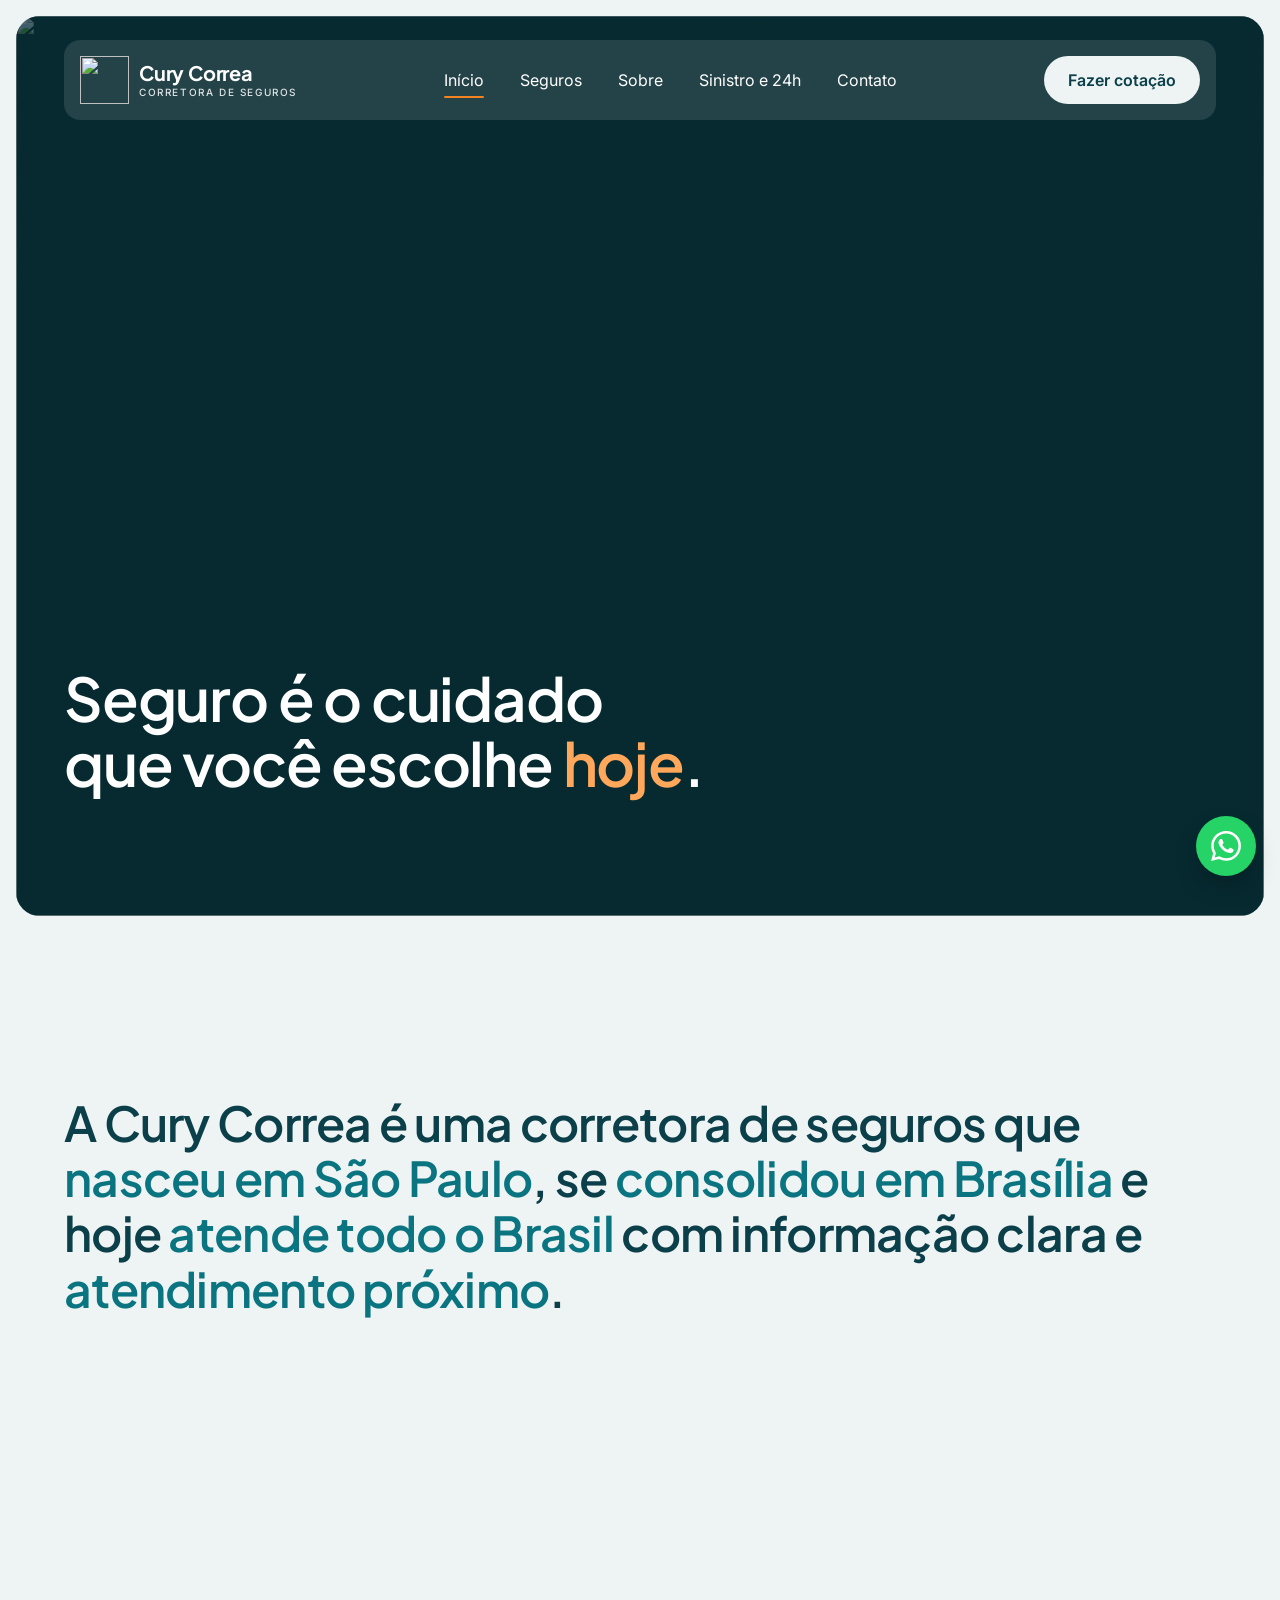
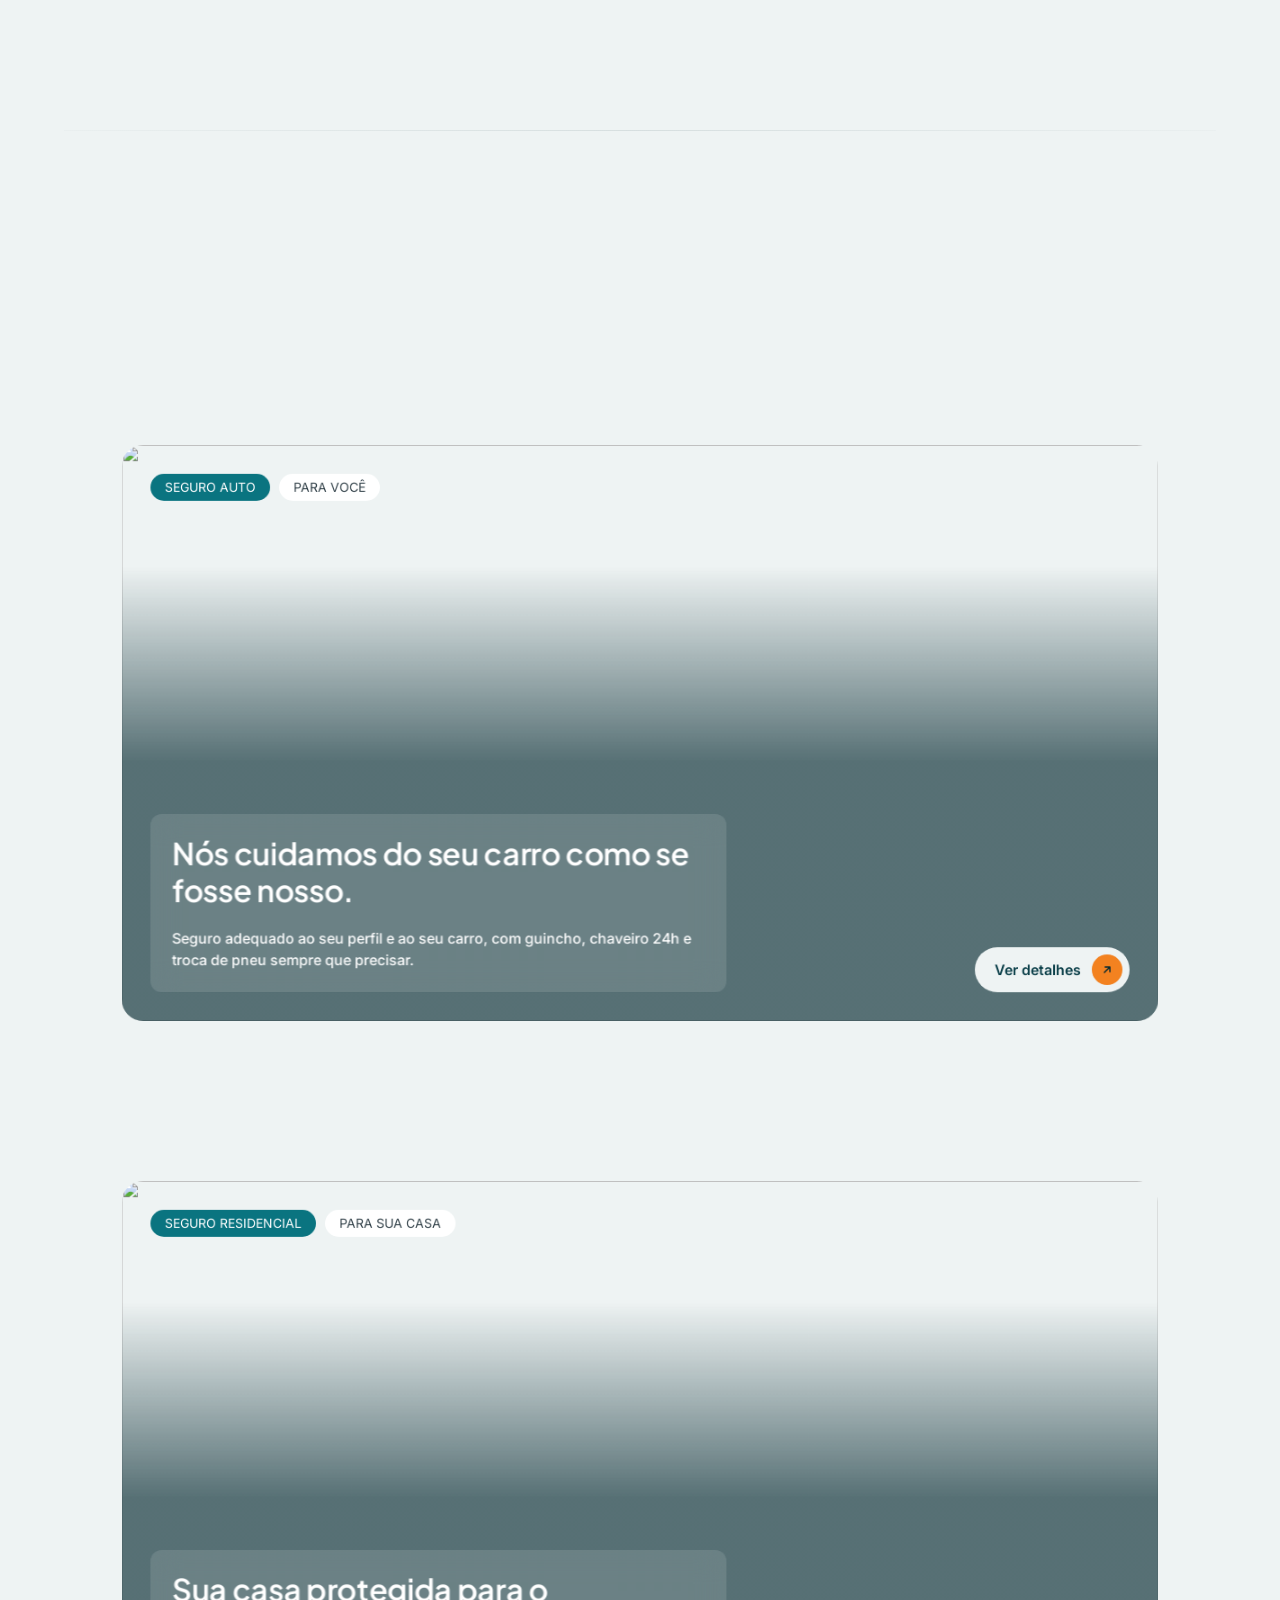
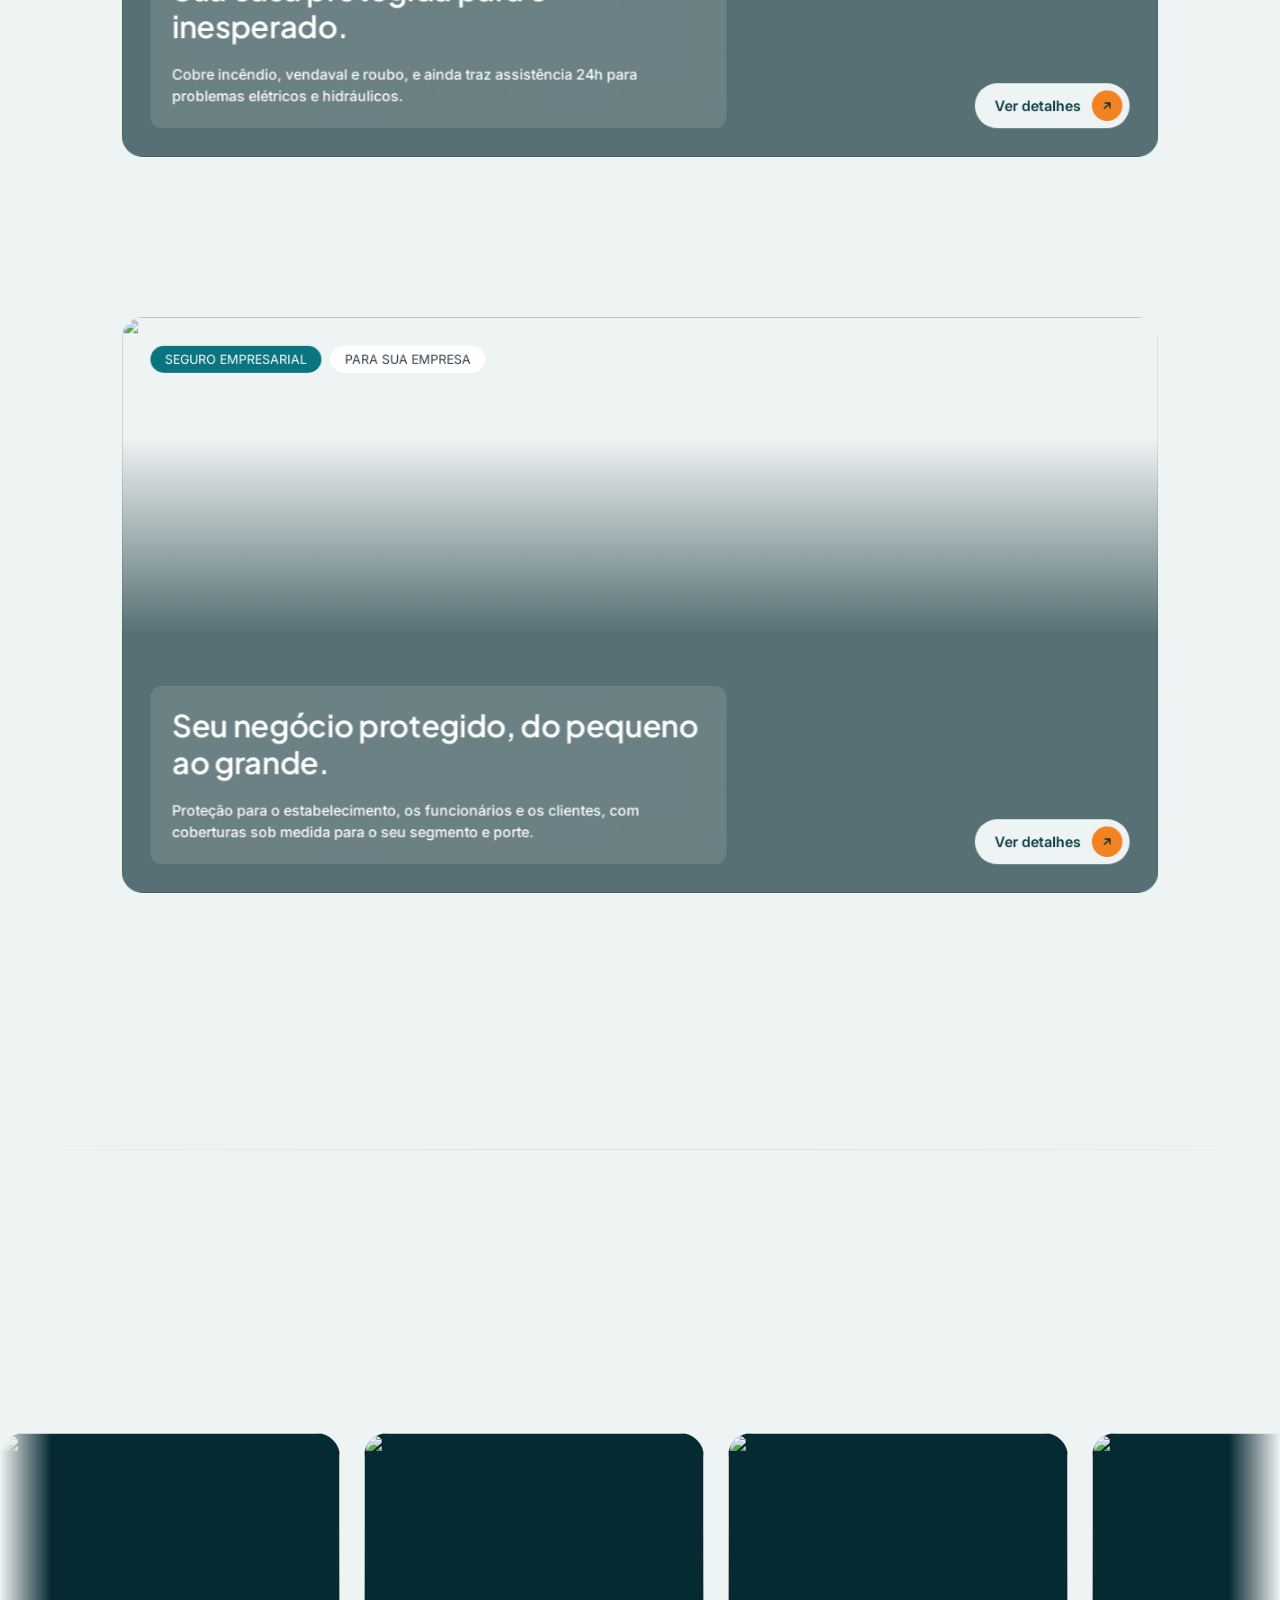
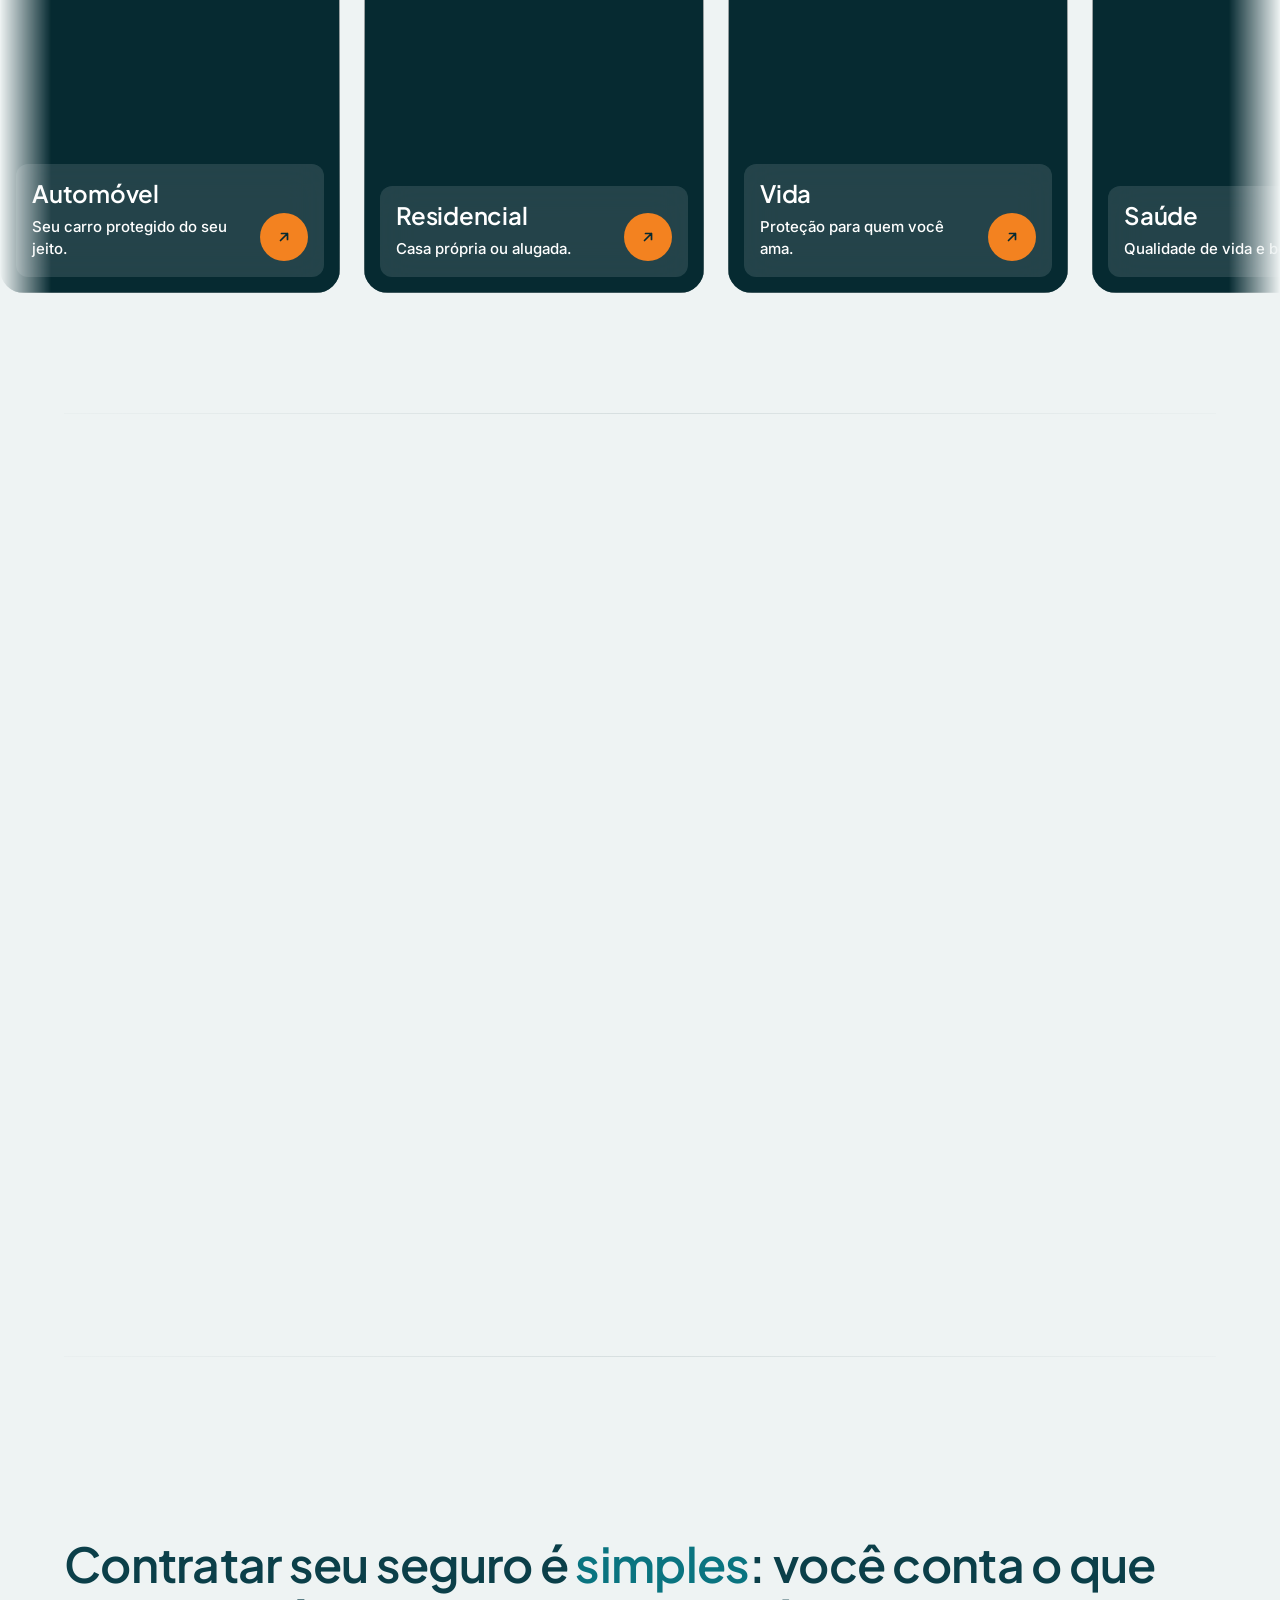
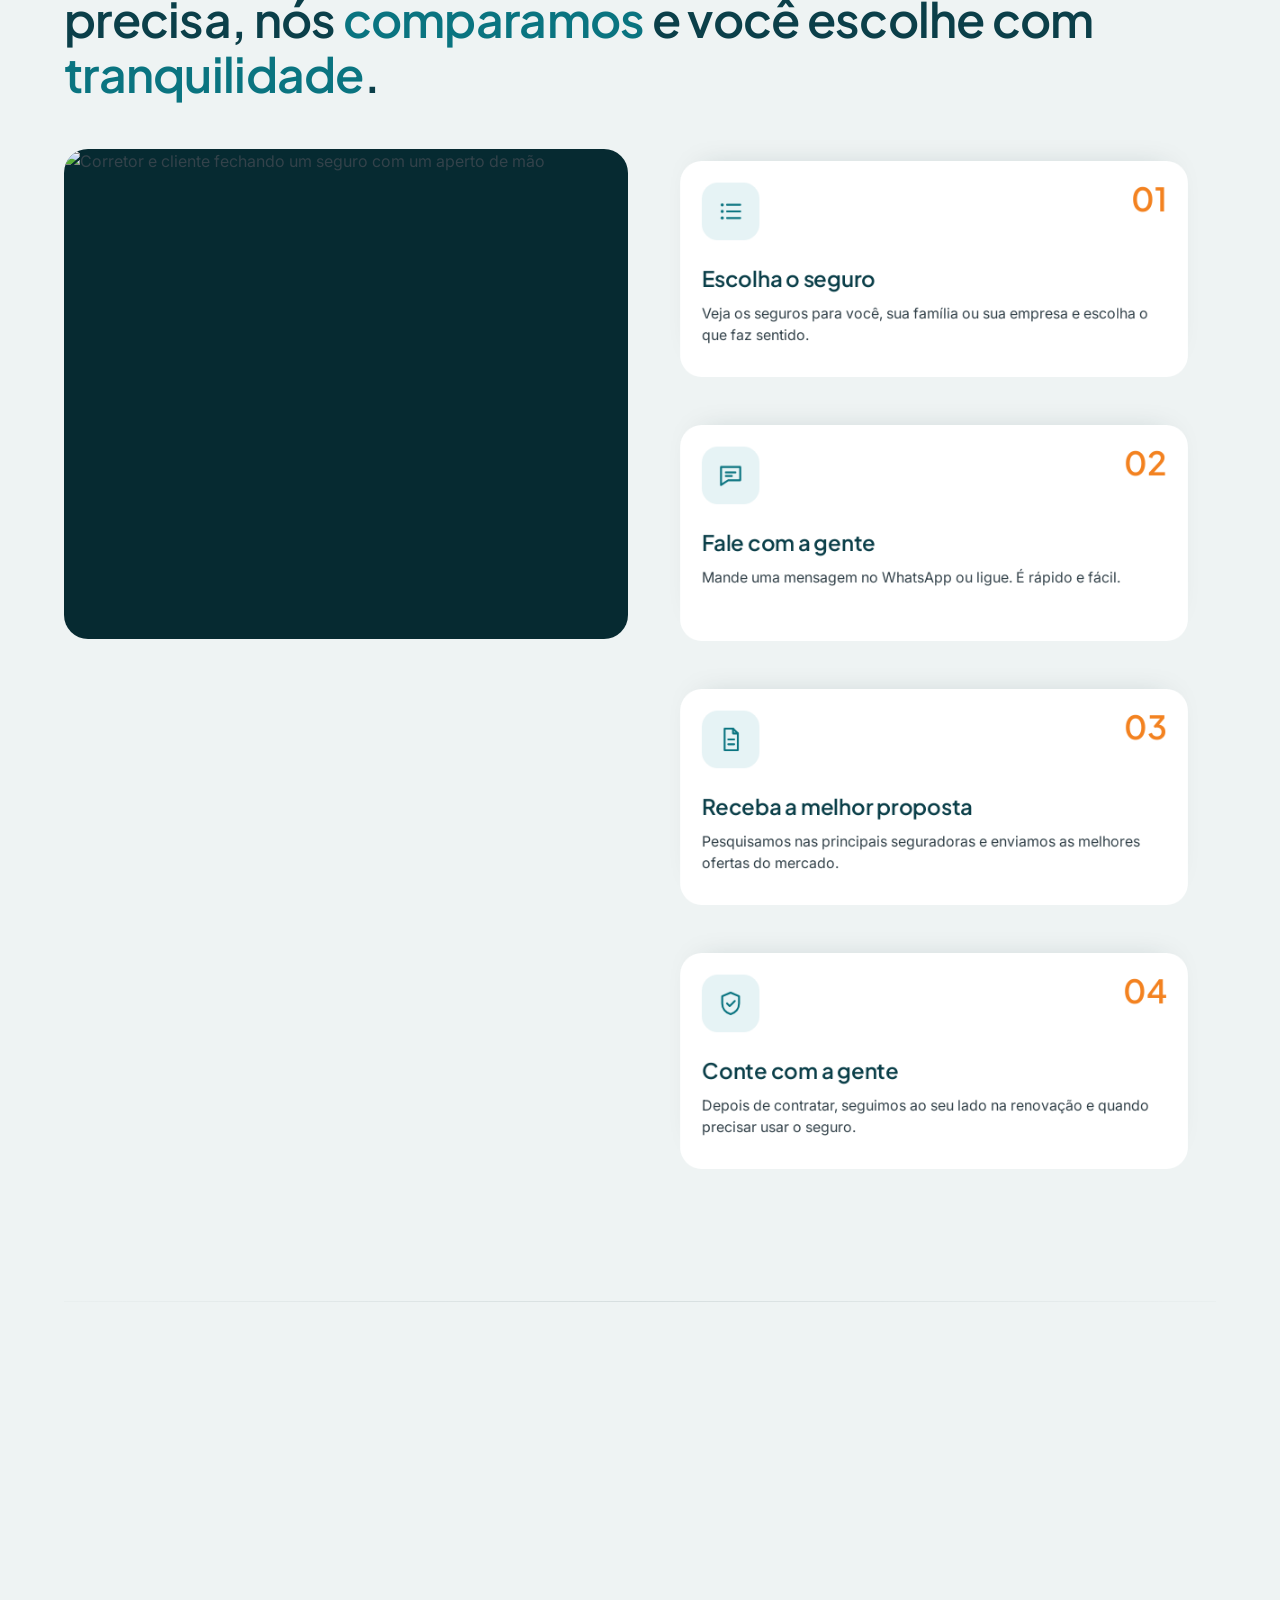
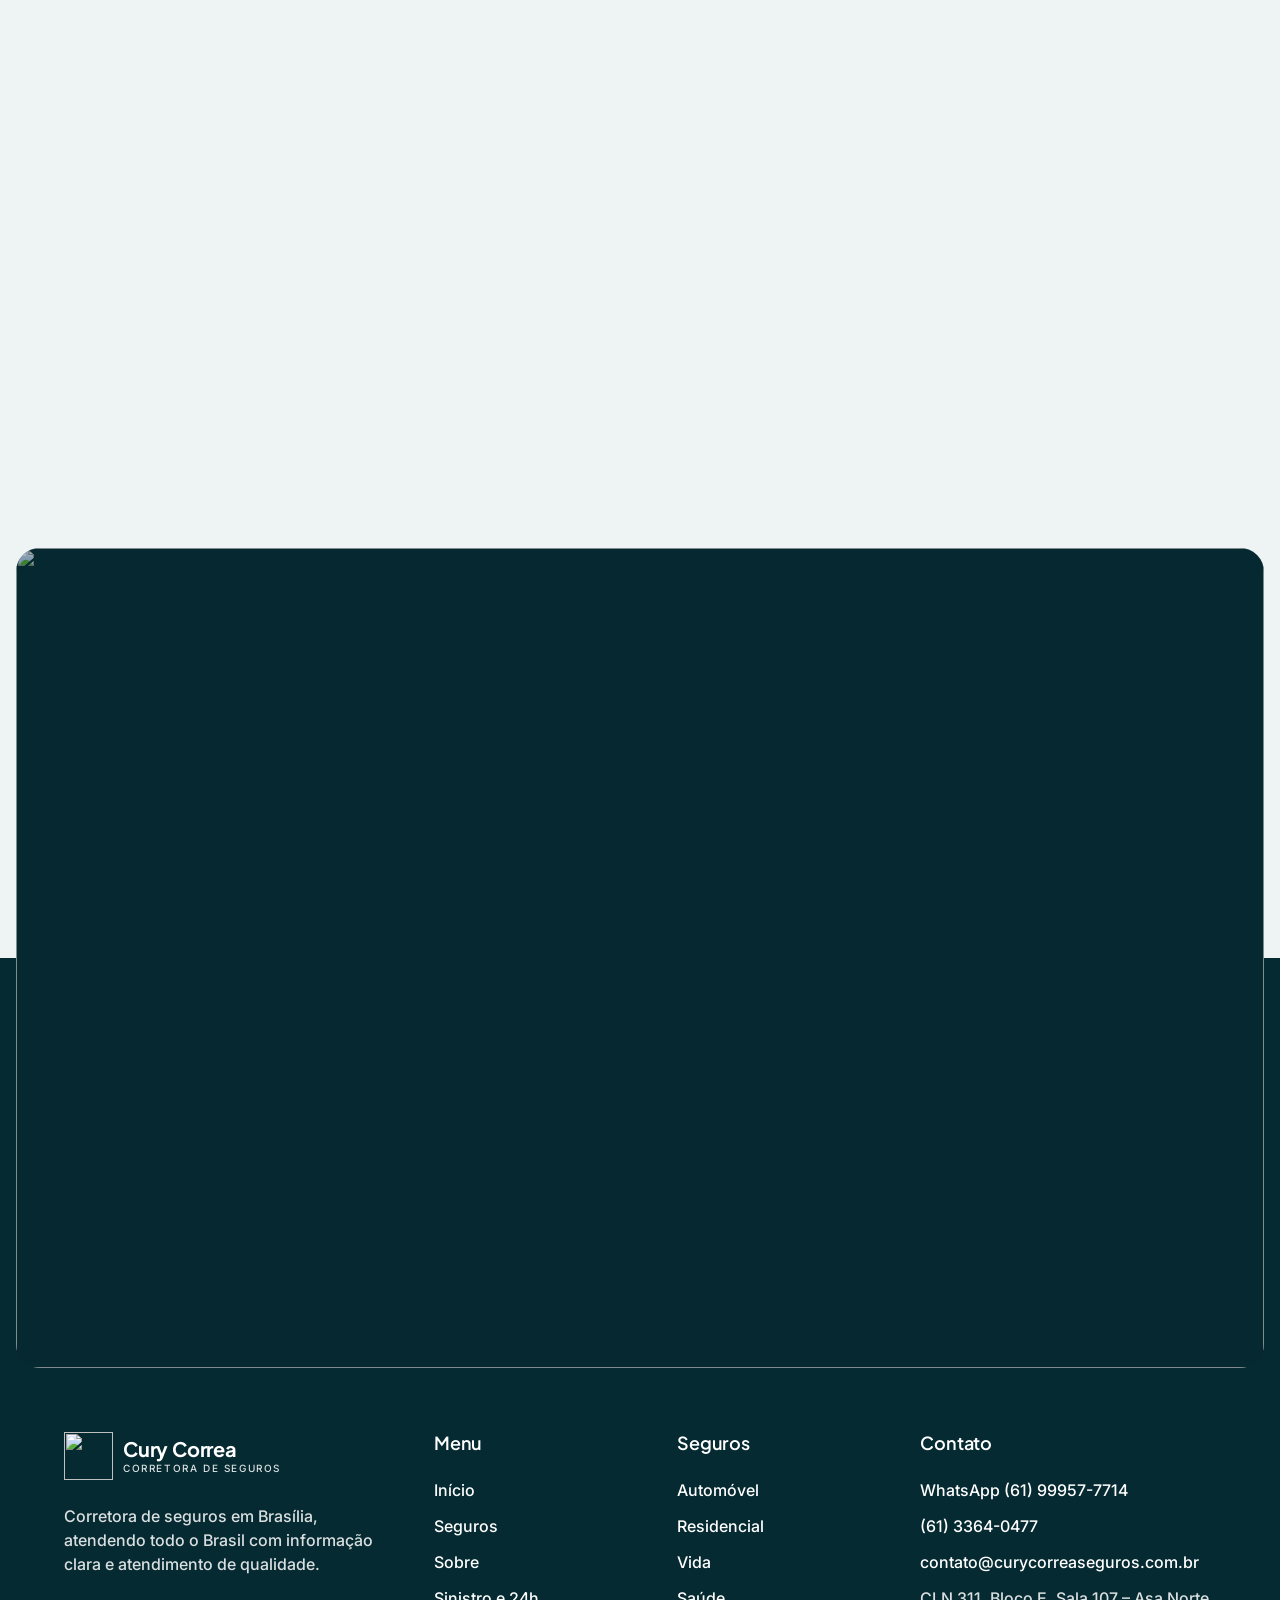
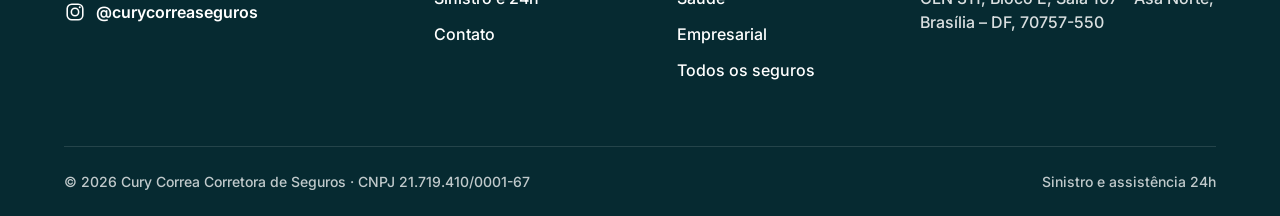
==== commit 1c1b2e2c: "Troca o ícone do WhatsApp pelo glifo padrão, reto e centralizado Co-Authored-By: Claude Sonnet 5.5 <" ====
--- a/index.html
+++ b/index.html
@@ -19,7 +19,7 @@
   <!-- Ícones reutilizados -->
   <svg width="0" height="0" style="position:absolute" aria-hidden="true">
     <symbol id="i-arrow" viewBox="0 0 16 16"><path d="M4.5 11.5l7-7M5.5 4.5h6v6" fill="none" stroke="currentColor" stroke-width="1.7" stroke-linecap="round" stroke-linejoin="round"/></symbol>
-    <symbol id="i-whatsapp" viewBox="0 0 24 24"><path d="M12 3a9 9 0 0 0-7.8 13.5L3 21l4.6-1.2A9 9 0 1 0 12 3z" fill="none" stroke="currentColor" stroke-width="1.8" stroke-linejoin="round"/><path d="M8.6 8.2c.3-.6.6-.6.9-.6h.6c.2 0 .4 0 .6.5l.8 1.9c.1.2.1.4 0 .6l-.6.8c-.1.2-.2.3 0 .6.6 1 1.5 1.9 2.6 2.4.3.1.4.1.6-.1l.7-.9c.2-.2.4-.2.6-.1l1.8.9c.3.1.4.2.4.4 0 .6-.3 1.4-1 1.8-.6.4-1.6.6-3.6-.3-1.9-.9-3.4-2.6-4.1-3.8-.7-1.3-.6-2.5-.3-3.1z" fill="currentColor"/></symbol>
+    <symbol id="i-whatsapp" viewBox="0 0 24 24"><path d="M17.472 14.382c-.297-.149-1.758-.867-2.03-.967-.273-.099-.471-.148-.67.15-.197.297-.767.966-.94 1.164-.173.199-.347.223-.644.075-.297-.15-1.255-.463-2.39-1.475-.883-.788-1.48-1.761-1.653-2.059-.173-.297-.018-.458.13-.606.134-.133.298-.347.446-.52.149-.174.198-.298.298-.497.099-.198.05-.371-.025-.52-.075-.149-.669-1.612-.916-2.207-.242-.579-.487-.5-.669-.51-.173-.008-.371-.01-.57-.01-.198 0-.52.074-.792.372-.272.297-1.04 1.016-1.04 2.479 0 1.462 1.065 2.875 1.213 3.074.149.198 2.096 3.2 5.077 4.487.709.306 1.262.489 1.694.625.712.227 1.36.195 1.871.118.571-.085 1.758-.719 2.006-1.413.248-.694.248-1.289.173-1.413-.074-.124-.272-.198-.57-.347m-5.421 7.403h-.004a9.87 9.87 0 01-5.031-1.378l-.361-.214-3.741.982.998-3.648-.235-.374a9.86 9.86 0 01-1.51-5.26c.001-5.45 4.436-9.884 9.888-9.884 2.64 0 5.122 1.03 6.988 2.898a9.825 9.825 0 012.893 6.994c-.003 5.45-4.437 9.884-9.885 9.884m8.413-18.297A11.815 11.815 0 0012.05 0C5.495 0 .16 5.335.157 11.892c0 2.096.547 4.142 1.588 5.945L.057 24l6.305-1.654a11.882 11.882 0 005.683 1.448h.005c6.554 0 11.89-5.335 11.893-11.893a11.821 11.821 0 00-3.48-8.413z" fill="currentColor"/></symbol>
     <symbol id="i-info" viewBox="0 0 24 24"><g fill="none" stroke="currentColor" stroke-width="1.6" stroke-linecap="round" stroke-linejoin="round"><circle cx="12" cy="12" r="9"/><path d="M12 11v5M12 7.5h.01"/></g></symbol>
     <symbol id="i-building" viewBox="0 0 24 24"><g fill="none" stroke="currentColor" stroke-width="1.6" stroke-linecap="round" stroke-linejoin="round"><path d="M3 9.5L12 4l9 5.5M5 10v8M9.5 10v8M14.5 10v8M19 10v8M3 20.5h18"/></g></symbol>
     <symbol id="i-user" viewBox="0 0 24 24"><g fill="none" stroke="currentColor" stroke-width="1.6" stroke-linecap="round" stroke-linejoin="round"><circle cx="12" cy="8" r="3.5"/><path d="M5 20c.8-3.6 3.6-5.5 7-5.5s6.2 1.9 7 5.5"/></g></symbol>
